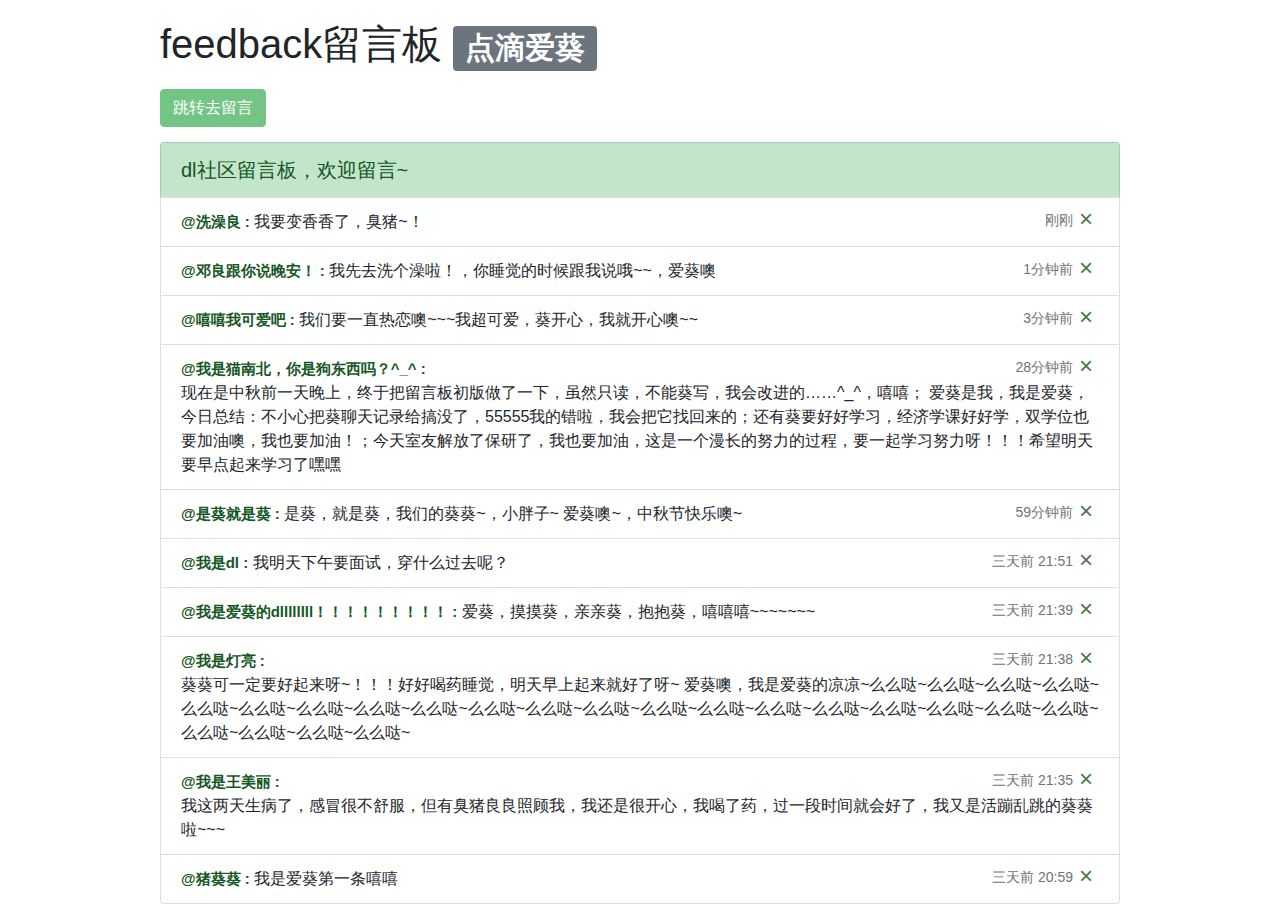
==== index.html @ 5fd4bd28 "优化" ====
<!DOCTYPE html>
<html lang="en">

<head>
    <title>feedback留言板</title>
    <meta charset="utf-8" name="viewport" content="width=device-width, initial-scale=1">
    <link rel="stylesheet" href="https://stackpath.bootstrapcdn.com/bootstrap/4.3.1/css/bootstrap.min.css"
        integrity="sha384-ggOyR0iXCbMQv3Xipma34MD+dH/1fQ784/j6cY/iJTQUOhcWr7x9JvoRxT2MZw1T" crossorigin="anonymous">
    <link rel="stylesheet" href="./public/css/feedback.css">
</head>

<body>
    <header>
        <h1>feedback留言板 <span class="badge badge-secondary">点滴爱葵</span></h1>
    </header>
    <section>
        <button type="button" class="btn btn-success" onclick="window.location.pathname = '/feedback-notes'" title="暂时还不能点噢~" disabled>跳转去留言</button>
        <ul class="list-group">
            <li class="list-group-item list-group-item-success">dl社区留言板，欢迎留言~</li>
            
            <li class="list-group-item">
                <div>
                    <span>@</span><span>洗澡良 :</span>
                </div>
                <button class="delete" onclick="deleteMsg(this)">×</button>
                <span class="time">刚刚</span>
                <div>
                    我要变香香了，臭猪~！
                </div>
            </li>
            
            <li class="list-group-item">
                <div>
                    <span>@</span><span>邓良跟你说晚安！ :</span>
                </div>
                <button class="delete" onclick="deleteMsg(this)">×</button>
                <span class="time">1分钟前</span>
                <div>
                    我先去洗个澡啦！，你睡觉的时候跟我说哦~~，爱葵噢
                </div>
            </li>
            
            <li class="list-group-item">
                <div>
                    <span>@</span><span>嘻嘻我可爱吧 :</span>
                </div>
                <button class="delete" onclick="deleteMsg(this)">×</button>
                <span class="time">3分钟前</span>
                <div>
                    我们要一直热恋噢~~~我超可爱，葵开心，我就开心噢~~
                </div>
            </li>
            
            <li class="list-group-item">
                <div>
                    <span>@</span><span>我是猫南北，你是狗东西吗？^_^ :</span>
                </div>
                <button class="delete" onclick="deleteMsg(this)">×</button>
                <span class="time">28分钟前</span>
                <div>
                    现在是中秋前一天晚上，终于把留言板初版做了一下，虽然只读，不能葵写，我会改进的……^_^，嘻嘻；
爱葵是我，我是爱葵，今日总结：不小心把葵聊天记录给搞没了，55555我的错啦，我会把它找回来的；还有葵要好好学习，经济学课好好学，双学位也要加油噢，我也要加油！；今天室友解放了保研了，我也要加油，这是一个漫长的努力的过程，要一起学习努力呀！！！希望明天要早点起来学习了嘿嘿
                </div>
            </li>
            
            <li class="list-group-item">
                <div>
                    <span>@</span><span>是葵就是葵 :</span>
                </div>
                <button class="delete" onclick="deleteMsg(this)">×</button>
                <span class="time">59分钟前</span>
                <div>
                    是葵，就是葵，我们的葵葵~，小胖子~
爱葵噢~，中秋节快乐噢~
                </div>
            </li>
            
            <li class="list-group-item">
                <div>
                    <span>@</span><span>我是dl :</span>
                </div>
                <button class="delete" onclick="deleteMsg(this)">×</button>
                <span class="time">三天前 21:51</span>
                <div>
                    我明天下午要面试，穿什么过去呢？
                </div>
            </li>
            
            <li class="list-group-item">
                <div>
                    <span>@</span><span>我是爱葵的dllllllll！！！！！！！！！ :</span>
                </div>
                <button class="delete" onclick="deleteMsg(this)">×</button>
                <span class="time">三天前 21:39</span>
                <div>
                    爱葵，摸摸葵，亲亲葵，抱抱葵，嘻嘻嘻~~~~~~~
                </div>
            </li>
            
            <li class="list-group-item">
                <div>
                    <span>@</span><span>我是灯亮 :</span>
                </div>
                <button class="delete" onclick="deleteMsg(this)">×</button>
                <span class="time">三天前 21:38</span>
                <div>
                    葵葵可一定要好起来呀~！！！好好喝药睡觉，明天早上起来就好了呀~ 爱葵噢，我是爱葵的凉凉~么么哒~么么哒~么么哒~么么哒~么么哒~么么哒~么么哒~么么哒~么么哒~么么哒~么么哒~么么哒~么么哒~么么哒~么么哒~么么哒~么么哒~么么哒~么么哒~么么哒~么么哒~么么哒~么么哒~么么哒~
                </div>
            </li>
            
            <li class="list-group-item">
                <div>
                    <span>@</span><span>我是王美丽 :</span>
                </div>
                <button class="delete" onclick="deleteMsg(this)">×</button>
                <span class="time">三天前 21:35</span>
                <div>
                    我这两天生病了，感冒很不舒服，但有臭猪良良照顾我，我还是很开心，我喝了药，过一段时间就会好了，我又是活蹦乱跳的葵葵啦~~~
                </div>
            </li>
            
            <li class="list-group-item">
                <div>
                    <span>@</span><span>猪葵葵 :</span>
                </div>
                <button class="delete" onclick="deleteMsg(this)">×</button>
                <span class="time">三天前 20:59</span>
                <div>
                    我是爱葵第一条嘻嘻
                </div>
            </li>
            
        </ul>
    </section>
    <script>
        function deleteMsg(e){
            e.parentNode.remove();
        }
    </script>
    <script src="https://code.jquery.com/jquery-3.3.1.slim.min.js"
        integrity="sha384-q8i/X+965DzO0rT7abK41JStQIAqVgRVzpbzo5smXKp4YfRvH+8abtTE1Pi6jizo"
        crossorigin="anonymous"></script>
    <script src="https://cdnjs.cloudflare.com/ajax/libs/popper.js/1.14.7/umd/popper.min.js"
        integrity="sha384-UO2eT0CpHqdSJQ6hJty5KVphtPhzWj9WO1clHTMGa3JDZwrnQq4sF86dIHNDz0W1"
        crossorigin="anonymous"></script>
    <script src="https://stackpath.bootstrapcdn.com/bootstrap/4.3.1/js/bootstrap.min.js"
        integrity="sha384-JjSmVgyd0p3pXB1rRibZUAYoIIy6OrQ6VrjIEaFf/nJGzIxFDsf4x0xIM+B07jRM"
        crossorigin="anonymous"></script>
</body>

</html>
---- public/css/feedback.css ----
header {
    max-width: 1000px;
    margin: 0 auto;
    padding: 20px 20px 10px 20px;
}

section {
    max-width: 1000px;
    margin: 0 auto;
    padding: 0 20px;
}

ul {
    margin-top: 15px;
}

ul li:first-child {
    list-style: none;
    font-size: 20px;
}

li div {
    display: inline-block;
}

li div>span {
    color: #155724;
    font-size: 15px;
    font-weight: bold
}

p {
    margin: 0;
}

button {
    opacity: 0.8;
}

.time {
    float: right;
    color: #727272;
    font-size: 14px;
}
.delete{
    float: right;
    position: relative;
    top:-10px;
    height: 10px;
    font-size: 24px;
    border: none;
    outline: none !important;
    background-color: transparent;
    color: #155724;
}
.delete:hover{
    opacity: 0.6;
}
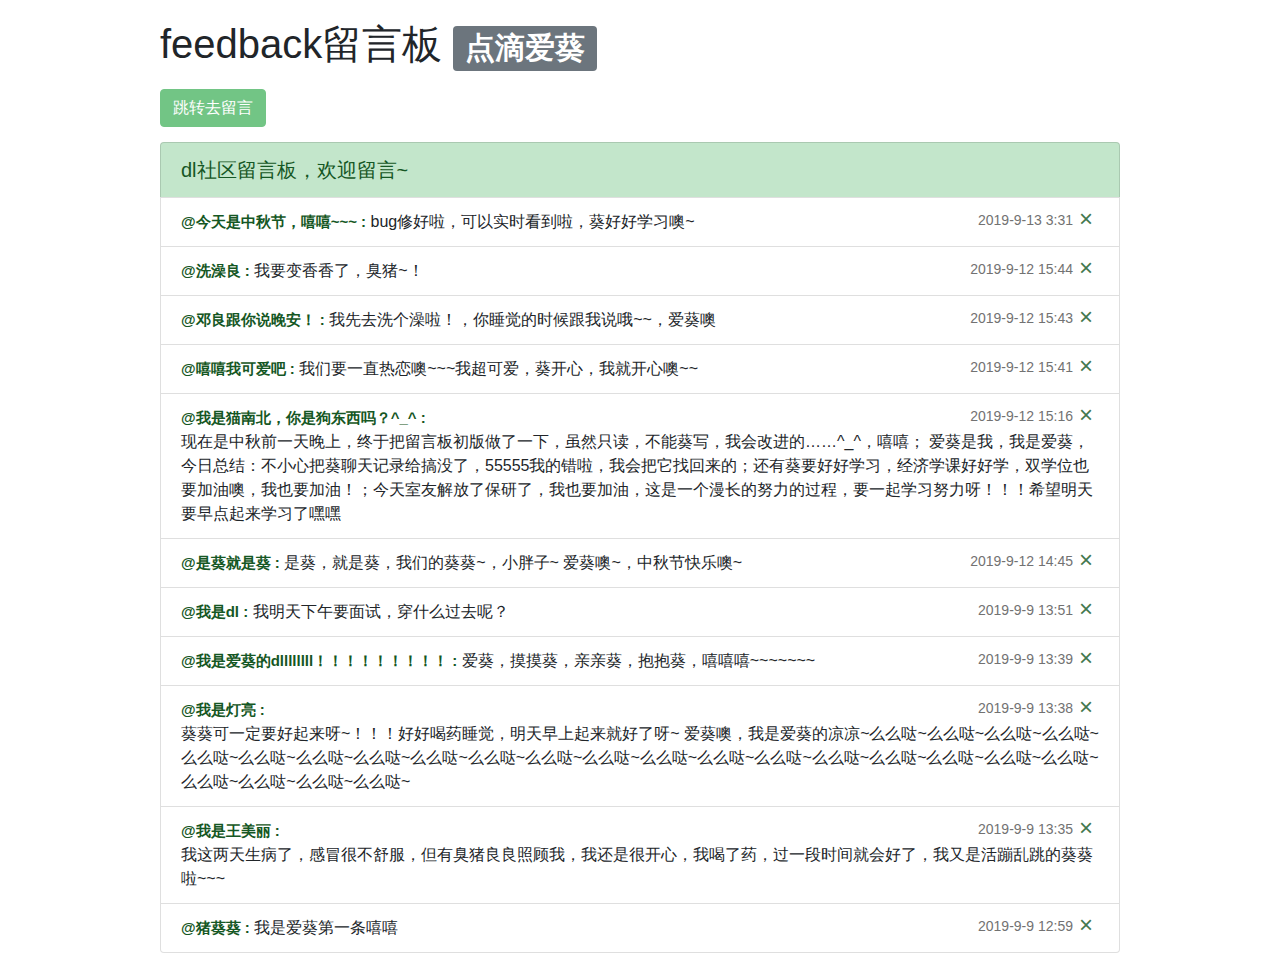
==== commit 669c3d46: "timeTag 渲染" ====
--- a/index.html
+++ b/index.html
@@ -14,16 +14,28 @@
         <h1>feedback留言板 <span class="badge badge-secondary">点滴爱葵</span></h1>
     </header>
     <section>
-        <button type="button" class="btn btn-success" onclick="window.location.pathname = '/feedback-notes'" title="暂时还不能点噢~" disabled>跳转去留言</button>
+        <button type="button" class="btn btn-success" onclick="window.location.pathname = '/feedback-notes'"
+            title="暂时还不能点噢~" disabled>跳转去留言</button>
         <ul class="list-group">
             <li class="list-group-item list-group-item-success">dl社区留言板，欢迎留言~</li>
+            
+            <li class="list-group-item">
+                <div>
+                    <span>@</span><span>今天是中秋节，嘻嘻~~~ :</span>
+                </div>
+                <button class="delete" onclick="deleteMsg(this)">×</button>
+                <span class="time" data-time="1568345499185"></span>
+                <div>
+                    bug修好啦，可以实时看到啦，葵好好学习噢~
+                </div>
+            </li>
             
             <li class="list-group-item">
                 <div>
                     <span>@</span><span>洗澡良 :</span>
                 </div>
                 <button class="delete" onclick="deleteMsg(this)">×</button>
-                <span class="time">刚刚</span>
+                <span class="time" data-time="1568303097245"></span>
                 <div>
                     我要变香香了，臭猪~！
                 </div>
@@ -34,7 +46,7 @@
                     <span>@</span><span>邓良跟你说晚安！ :</span>
                 </div>
                 <button class="delete" onclick="deleteMsg(this)">×</button>
-                <span class="time">1分钟前</span>
+                <span class="time" data-time="1568303011896"></span>
                 <div>
                     我先去洗个澡啦！，你睡觉的时候跟我说哦~~，爱葵噢
                 </div>
@@ -45,7 +57,7 @@
                     <span>@</span><span>嘻嘻我可爱吧 :</span>
                 </div>
                 <button class="delete" onclick="deleteMsg(this)">×</button>
-                <span class="time">3分钟前</span>
+                <span class="time" data-time="1568302903236"></span>
                 <div>
                     我们要一直热恋噢~~~我超可爱，葵开心，我就开心噢~~
                 </div>
@@ -56,7 +68,7 @@
                     <span>@</span><span>我是猫南北，你是狗东西吗？^_^ :</span>
                 </div>
                 <button class="delete" onclick="deleteMsg(this)">×</button>
-                <span class="time">28分钟前</span>
+                <span class="time" data-time="1568301393618"></span>
                 <div>
                     现在是中秋前一天晚上，终于把留言板初版做了一下，虽然只读，不能葵写，我会改进的……^_^，嘻嘻；
 爱葵是我，我是爱葵，今日总结：不小心把葵聊天记录给搞没了，55555我的错啦，我会把它找回来的；还有葵要好好学习，经济学课好好学，双学位也要加油噢，我也要加油！；今天室友解放了保研了，我也要加油，这是一个漫长的努力的过程，要一起学习努力呀！！！希望明天要早点起来学习了嘿嘿
@@ -68,7 +80,7 @@
                     <span>@</span><span>是葵就是葵 :</span>
                 </div>
                 <button class="delete" onclick="deleteMsg(this)">×</button>
-                <span class="time">59分钟前</span>
+                <span class="time" data-time="1568299501390"></span>
                 <div>
                     是葵，就是葵，我们的葵葵~，小胖子~
 爱葵噢~，中秋节快乐噢~
@@ -80,7 +92,7 @@
                     <span>@</span><span>我是dl :</span>
                 </div>
                 <button class="delete" onclick="deleteMsg(this)">×</button>
-                <span class="time">三天前 21:51</span>
+                <span class="time" data-time="1568037065713"></span>
                 <div>
                     我明天下午要面试，穿什么过去呢？
                 </div>
@@ -91,7 +103,7 @@
                     <span>@</span><span>我是爱葵的dllllllll！！！！！！！！！ :</span>
                 </div>
                 <button class="delete" onclick="deleteMsg(this)">×</button>
-                <span class="time">三天前 21:39</span>
+                <span class="time" data-time="1568036396618"></span>
                 <div>
                     爱葵，摸摸葵，亲亲葵，抱抱葵，嘻嘻嘻~~~~~~~
                 </div>
@@ -102,7 +114,7 @@
                     <span>@</span><span>我是灯亮 :</span>
                 </div>
                 <button class="delete" onclick="deleteMsg(this)">×</button>
-                <span class="time">三天前 21:38</span>
+                <span class="time" data-time="1568036283835"></span>
                 <div>
                     葵葵可一定要好起来呀~！！！好好喝药睡觉，明天早上起来就好了呀~ 爱葵噢，我是爱葵的凉凉~么么哒~么么哒~么么哒~么么哒~么么哒~么么哒~么么哒~么么哒~么么哒~么么哒~么么哒~么么哒~么么哒~么么哒~么么哒~么么哒~么么哒~么么哒~么么哒~么么哒~么么哒~么么哒~么么哒~么么哒~
                 </div>
@@ -113,7 +125,7 @@
                     <span>@</span><span>我是王美丽 :</span>
                 </div>
                 <button class="delete" onclick="deleteMsg(this)">×</button>
-                <span class="time">三天前 21:35</span>
+                <span class="time" data-time="1568036147964"></span>
                 <div>
                     我这两天生病了，感冒很不舒服，但有臭猪良良照顾我，我还是很开心，我喝了药，过一段时间就会好了，我又是活蹦乱跳的葵葵啦~~~
                 </div>
@@ -124,7 +136,7 @@
                     <span>@</span><span>猪葵葵 :</span>
                 </div>
                 <button class="delete" onclick="deleteMsg(this)">×</button>
-                <span class="time">三天前 20:59</span>
+                <span class="time" data-time="1568033977816"></span>
                 <div>
                     我是爱葵第一条嘻嘻
                 </div>
@@ -133,9 +145,31 @@
         </ul>
     </section>
     <script>
-        function deleteMsg(e){
+        function deleteMsg(e) {
             e.parentNode.remove();
         }
+        Array.from(document.getElementsByClassName('time')).forEach(element => {
+            let now = + new Date();
+            let oneDay = 24 * 60 * 60 * 1000;
+            //用new中只能设置是数字类型
+            let t = new Date(parseInt(element.dataset.time));
+            console.log(t)
+            if (now - t.getTime() > 7 * oneDay) {
+                element.innerText = t.getFullYear() + '-' + (t.getMonth() + 1) + '-' + t.getDate() + ' ' + t.getHours() + ':' + t.getMinutes();
+            } else if (now - t.getTime() > 3 * oneDay) {
+                element.innerText = '三天前' + ' ' + t.getHours() + ':' + t.getMinutes()
+            } else if (now - t.getTime() > 2 * oneDay) {
+                element.innerText = '前天' + ' ' + t.getHours() + ':' + t.getMinutes()
+            } else if (now - t.getTime() > oneDay) {
+                element.innerText = '昨天' + ' ' + t.getHours() + ':' + t.getMinutes()
+            } else if (now - t.getTime() > oneDay / 24) {
+                element.innerText = Math.floor((now - t.getTime()) / (oneDay / 24)) + '小时前';
+            } else if (now - t.getTime() > 60 * 1000) {
+                element.innerText = Math.floor((now - t.getTime()) / (60 * 1000)) + '分钟前'
+            } else {
+                element.innerText = '刚刚'
+            }
+        })
     </script>
     <script src="https://code.jquery.com/jquery-3.3.1.slim.min.js"
         integrity="sha384-q8i/X+965DzO0rT7abK41JStQIAqVgRVzpbzo5smXKp4YfRvH+8abtTE1Pi6jizo"
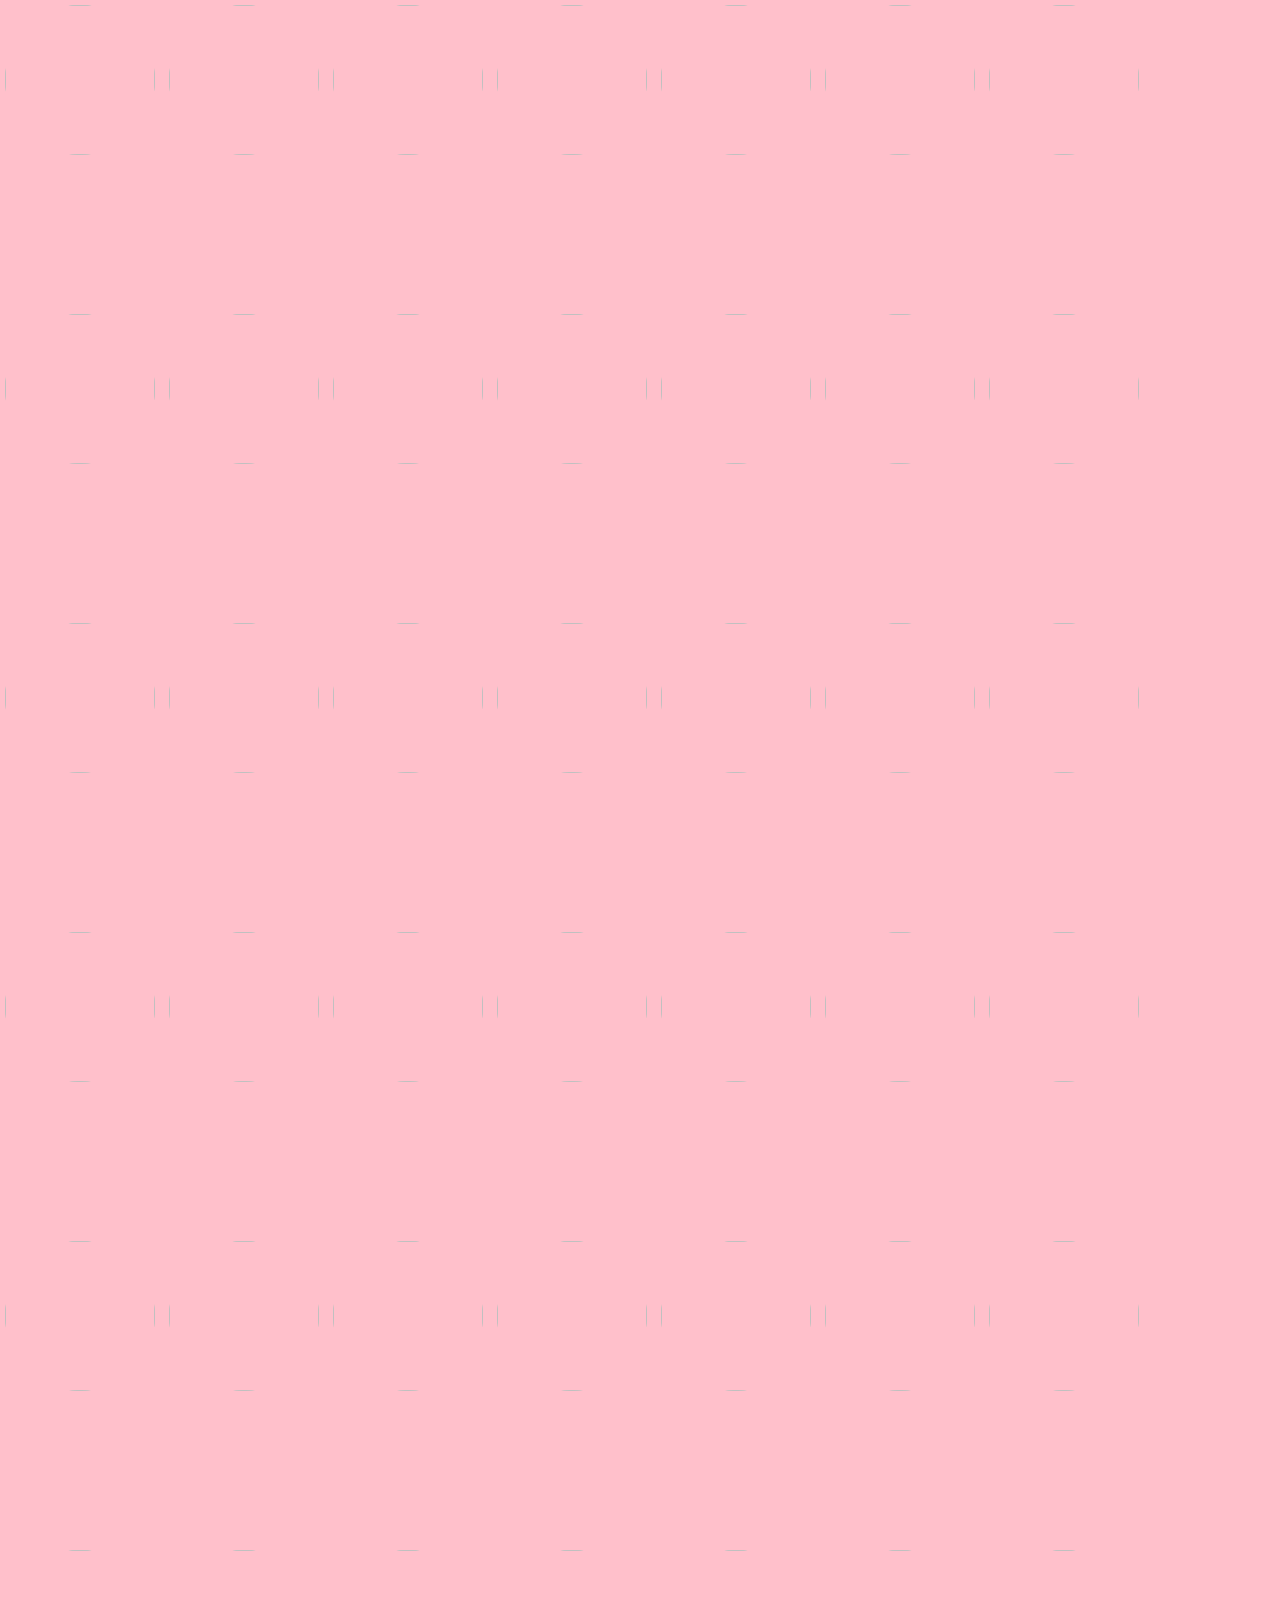
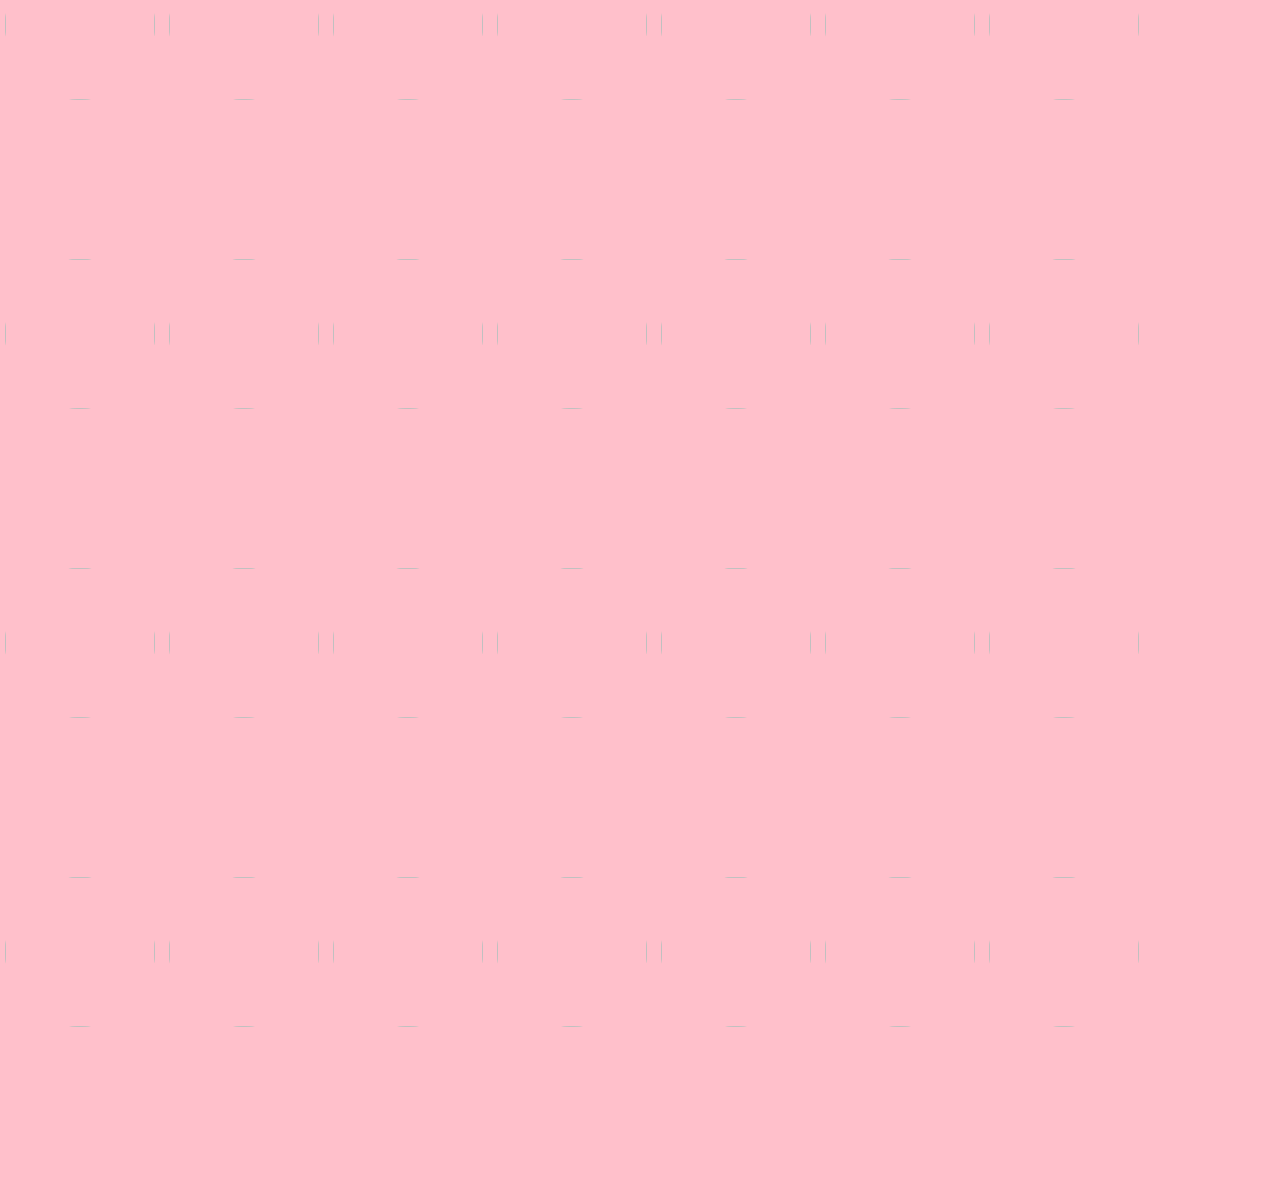
==== commit 82392f2e: "update" ====
--- a/index.html
+++ b/index.html
@@ -2,184 +2,582 @@
 <html lang="en">
 
 <head>
-    <title>feedback留言板</title>
+    <title>旋转猪葵2</title>
     <meta charset="utf-8" name="viewport" content="width=device-width, initial-scale=1">
-    <link rel="stylesheet" href="https://stackpath.bootstrapcdn.com/bootstrap/4.3.1/css/bootstrap.min.css"
-        integrity="sha384-ggOyR0iXCbMQv3Xipma34MD+dH/1fQ784/j6cY/iJTQUOhcWr7x9JvoRxT2MZw1T" crossorigin="anonymous">
-    <link rel="stylesheet" href="./public/css/feedback.css">
+    <style>
+        body {
+            height: 100vh;
+            background-color: pink;
+            margin: 0;
+        }
+
+        section {
+            perspective: 300px;
+            -webkit-perspective: 300px;
+            display: inline-block;
+        }
+
+        div {
+            display: inline-block;
+            height: 150px;
+            width: 150px;
+            padding: 5px;
+            animation: turnAround 0.5s linear infinite;
+            -webkit-animation: turnAround 0.5s linear infinite;
+        }
+
+        div:hover {
+            animation-play-state: paused;
+            -webkit-animation-play-state: paused
+        }
+
+        @keyframes turnAround {
+            from {
+                transform: rotate3d(0, 0, 0, 0);
+                -webkit-transform: rotate3d(0, 0, 0, 0)
+            }
+
+            to {
+                transform: rotate3d(0, -1, 0, 360deg);
+                -webkit-transform: rotate3d(0, -1, 0, 360deg)
+            }
+        }
+
+        @-webkit-keyframes turnAround {
+            from {
+                transform: rotate3d(0, 0, 0, 0);
+                -webkit-transform: rotate3d(0, 0, 0, 0)
+            }
+
+            to {
+                transform: rotate3d(0, -1, 0, 360deg);
+                -webkit-transform: rotate3d(0, -1, 0, 360deg)
+            }
+        }
+
+        div img:first-child {
+            border-radius: 50% 50%;
+            display: block;
+        }
+
+        div img:last-child {
+            border-radius: 50% 50%;
+            display: block;
+            position: relative;
+            top: -150px;
+            transform: rotate3d(0, -1, 0, 180deg);
+            -webkit-transform: rotate3d(0, -1, 0, 180deg);
+            transform-style: preserve-3d;
+            -webkit-transform-style: preserve-3d
+        }
+    </style>
 </head>
 
 <body>
-    <header>
-        <h1>feedback留言板 <span class="badge badge-secondary">点滴爱葵</span></h1>
-    </header>
-    <section>
-        <button type="button" class="btn btn-success" onclick="window.location.pathname = '/feedback-notes'"
-            title="暂时还不能点噢~" disabled>跳转去留言</button>
-        <ul class="list-group">
-            <li class="list-group-item list-group-item-success">dl社区留言板，欢迎留言~</li>
-            
-            <li class="list-group-item">
-                <div>
-                    <span>@</span><span>今天是中秋节，嘻嘻~~~ :</span>
-                </div>
-                <button class="delete" onclick="deleteMsg(this)">×</button>
-                <span class="time" data-time="1568345499185"></span>
-                <div>
-                    bug修好啦，可以实时看到啦，葵好好学习噢~
-                </div>
-            </li>
-            
-            <li class="list-group-item">
-                <div>
-                    <span>@</span><span>洗澡良 :</span>
-                </div>
-                <button class="delete" onclick="deleteMsg(this)">×</button>
-                <span class="time" data-time="1568303097245"></span>
-                <div>
-                    我要变香香了，臭猪~！
-                </div>
-            </li>
-            
-            <li class="list-group-item">
-                <div>
-                    <span>@</span><span>邓良跟你说晚安！ :</span>
-                </div>
-                <button class="delete" onclick="deleteMsg(this)">×</button>
-                <span class="time" data-time="1568303011896"></span>
-                <div>
-                    我先去洗个澡啦！，你睡觉的时候跟我说哦~~，爱葵噢
-                </div>
-            </li>
-            
-            <li class="list-group-item">
-                <div>
-                    <span>@</span><span>嘻嘻我可爱吧 :</span>
-                </div>
-                <button class="delete" onclick="deleteMsg(this)">×</button>
-                <span class="time" data-time="1568302903236"></span>
-                <div>
-                    我们要一直热恋噢~~~我超可爱，葵开心，我就开心噢~~
-                </div>
-            </li>
-            
-            <li class="list-group-item">
-                <div>
-                    <span>@</span><span>我是猫南北，你是狗东西吗？^_^ :</span>
-                </div>
-                <button class="delete" onclick="deleteMsg(this)">×</button>
-                <span class="time" data-time="1568301393618"></span>
-                <div>
-                    现在是中秋前一天晚上，终于把留言板初版做了一下，虽然只读，不能葵写，我会改进的……^_^，嘻嘻；
-爱葵是我，我是爱葵，今日总结：不小心把葵聊天记录给搞没了，55555我的错啦，我会把它找回来的；还有葵要好好学习，经济学课好好学，双学位也要加油噢，我也要加油！；今天室友解放了保研了，我也要加油，这是一个漫长的努力的过程，要一起学习努力呀！！！希望明天要早点起来学习了嘿嘿
-                </div>
-            </li>
-            
-            <li class="list-group-item">
-                <div>
-                    <span>@</span><span>是葵就是葵 :</span>
-                </div>
-                <button class="delete" onclick="deleteMsg(this)">×</button>
-                <span class="time" data-time="1568299501390"></span>
-                <div>
-                    是葵，就是葵，我们的葵葵~，小胖子~
-爱葵噢~，中秋节快乐噢~
-                </div>
-            </li>
-            
-            <li class="list-group-item">
-                <div>
-                    <span>@</span><span>我是dl :</span>
-                </div>
-                <button class="delete" onclick="deleteMsg(this)">×</button>
-                <span class="time" data-time="1568037065713"></span>
-                <div>
-                    我明天下午要面试，穿什么过去呢？
-                </div>
-            </li>
-            
-            <li class="list-group-item">
-                <div>
-                    <span>@</span><span>我是爱葵的dllllllll！！！！！！！！！ :</span>
-                </div>
-                <button class="delete" onclick="deleteMsg(this)">×</button>
-                <span class="time" data-time="1568036396618"></span>
-                <div>
-                    爱葵，摸摸葵，亲亲葵，抱抱葵，嘻嘻嘻~~~~~~~
-                </div>
-            </li>
-            
-            <li class="list-group-item">
-                <div>
-                    <span>@</span><span>我是灯亮 :</span>
-                </div>
-                <button class="delete" onclick="deleteMsg(this)">×</button>
-                <span class="time" data-time="1568036283835"></span>
-                <div>
-                    葵葵可一定要好起来呀~！！！好好喝药睡觉，明天早上起来就好了呀~ 爱葵噢，我是爱葵的凉凉~么么哒~么么哒~么么哒~么么哒~么么哒~么么哒~么么哒~么么哒~么么哒~么么哒~么么哒~么么哒~么么哒~么么哒~么么哒~么么哒~么么哒~么么哒~么么哒~么么哒~么么哒~么么哒~么么哒~么么哒~
-                </div>
-            </li>
-            
-            <li class="list-group-item">
-                <div>
-                    <span>@</span><span>我是王美丽 :</span>
-                </div>
-                <button class="delete" onclick="deleteMsg(this)">×</button>
-                <span class="time" data-time="1568036147964"></span>
-                <div>
-                    我这两天生病了，感冒很不舒服，但有臭猪良良照顾我，我还是很开心，我喝了药，过一段时间就会好了，我又是活蹦乱跳的葵葵啦~~~
-                </div>
-            </li>
-            
-            <li class="list-group-item">
-                <div>
-                    <span>@</span><span>猪葵葵 :</span>
-                </div>
-                <button class="delete" onclick="deleteMsg(this)">×</button>
-                <span class="time" data-time="1568033977816"></span>
-                <div>
-                    我是爱葵第一条嘻嘻
-                </div>
-            </li>
-            
-        </ul>
-    </section>
-    <script>
-        function deleteMsg(e) {
-            e.parentNode.remove();
-        }
-        Array.from(document.getElementsByClassName('time')).forEach(element => {
-            let now = + new Date();
-            let oneDay = 24 * 60 * 60 * 1000;
-            //用new中只能设置是数字类型
-            let t = new Date(parseInt(element.dataset.time));
-            console.log(t)
-            if (now - t.getTime() > 7 * oneDay) {
-                element.innerText = t.getFullYear() + '-' + (t.getMonth() + 1) + '-' + t.getDate() + ' ' + t.getHours() + ':' + t.getMinutes();
-            } else if (now - t.getTime() > 3 * oneDay) {
-                element.innerText = '三天前' + ' ' + t.getHours() + ':' + t.getMinutes()
-            } else if (now - t.getTime() > 2 * oneDay) {
-                element.innerText = '前天' + ' ' + t.getHours() + ':' + t.getMinutes()
-            } else if (now - t.getTime() > oneDay) {
-                element.innerText = '昨天' + ' ' + t.getHours() + ':' + t.getMinutes()
-            } else if (now - t.getTime() > oneDay / 24) {
-                element.innerText = Math.floor((now - t.getTime()) / (oneDay / 24)) + '小时前';
-            } else if (now - t.getTime() > 60 * 1000) {
-                element.innerText = Math.floor((now - t.getTime()) / (60 * 1000)) + '分钟前'
-            } else {
-                element.innerText = '刚刚'
-            }
-        })
-    </script>
-    <script src="https://code.jquery.com/jquery-3.3.1.slim.min.js"
-        integrity="sha384-q8i/X+965DzO0rT7abK41JStQIAqVgRVzpbzo5smXKp4YfRvH+8abtTE1Pi6jizo"
-        crossorigin="anonymous"></script>
-    <script src="https://cdnjs.cloudflare.com/ajax/libs/popper.js/1.14.7/umd/popper.min.js"
-        integrity="sha384-UO2eT0CpHqdSJQ6hJty5KVphtPhzWj9WO1clHTMGa3JDZwrnQq4sF86dIHNDz0W1"
-        crossorigin="anonymous"></script>
-    <script src="https://stackpath.bootstrapcdn.com/bootstrap/4.3.1/js/bootstrap.min.js"
-        integrity="sha384-JjSmVgyd0p3pXB1rRibZUAYoIIy6OrQ6VrjIEaFf/nJGzIxFDsf4x0xIM+B07jRM"
-        crossorigin="anonymous"></script>
+    <section>
+        <div>
+            <img src="http://a3.qpic.cn/psb?/V11T6w9e2E3IL0/meFXjqStj6N2Vd4YRI05kFR6XJC8V1IqmhiZLTkIEH0!/m/dFIBAAAAAAAAnull&bo=ggCCAAAAAAADByI!&rf=photolist&t=5"
+                width="150" height="150">
+            <img src="http://a3.qpic.cn/psb?/V11T6w9e2E3IL0/meFXjqStj6N2Vd4YRI05kFR6XJC8V1IqmhiZLTkIEH0!/m/dFIBAAAAAAAAnull&bo=ggCCAAAAAAADByI!&rf=photolist&t=5"
+                width="150" height="150">
+        </div>
+    </section>
+    <section>
+        <div>
+            <img src="http://a3.qpic.cn/psb?/V11T6w9e2E3IL0/meFXjqStj6N2Vd4YRI05kFR6XJC8V1IqmhiZLTkIEH0!/m/dFIBAAAAAAAAnull&bo=ggCCAAAAAAADByI!&rf=photolist&t=5"
+                width="150" height="150">
+            <img src="http://a3.qpic.cn/psb?/V11T6w9e2E3IL0/meFXjqStj6N2Vd4YRI05kFR6XJC8V1IqmhiZLTkIEH0!/m/dFIBAAAAAAAAnull&bo=ggCCAAAAAAADByI!&rf=photolist&t=5"
+                width="150" height="150">
+        </div>
+    </section>
+    <section>
+        <div>
+            <img src="http://a3.qpic.cn/psb?/V11T6w9e2E3IL0/meFXjqStj6N2Vd4YRI05kFR6XJC8V1IqmhiZLTkIEH0!/m/dFIBAAAAAAAAnull&bo=ggCCAAAAAAADByI!&rf=photolist&t=5"
+                width="150" height="150">
+            <img src="http://a3.qpic.cn/psb?/V11T6w9e2E3IL0/meFXjqStj6N2Vd4YRI05kFR6XJC8V1IqmhiZLTkIEH0!/m/dFIBAAAAAAAAnull&bo=ggCCAAAAAAADByI!&rf=photolist&t=5"
+                width="150" height="150">
+        </div>
+    </section>
+    <section>
+        <div>
+            <img src="http://a3.qpic.cn/psb?/V11T6w9e2E3IL0/meFXjqStj6N2Vd4YRI05kFR6XJC8V1IqmhiZLTkIEH0!/m/dFIBAAAAAAAAnull&bo=ggCCAAAAAAADByI!&rf=photolist&t=5"
+                width="150" height="150">
+            <img src="http://a3.qpic.cn/psb?/V11T6w9e2E3IL0/meFXjqStj6N2Vd4YRI05kFR6XJC8V1IqmhiZLTkIEH0!/m/dFIBAAAAAAAAnull&bo=ggCCAAAAAAADByI!&rf=photolist&t=5"
+                width="150" height="150">
+        </div>
+    </section>
+    <section>
+        <div>
+            <img src="http://a3.qpic.cn/psb?/V11T6w9e2E3IL0/meFXjqStj6N2Vd4YRI05kFR6XJC8V1IqmhiZLTkIEH0!/m/dFIBAAAAAAAAnull&bo=ggCCAAAAAAADByI!&rf=photolist&t=5"
+                width="150" height="150">
+            <img src="http://a3.qpic.cn/psb?/V11T6w9e2E3IL0/meFXjqStj6N2Vd4YRI05kFR6XJC8V1IqmhiZLTkIEH0!/m/dFIBAAAAAAAAnull&bo=ggCCAAAAAAADByI!&rf=photolist&t=5"
+                width="150" height="150">
+        </div>
+    </section>
+    <section>
+        <div>
+            <img src="http://a3.qpic.cn/psb?/V11T6w9e2E3IL0/meFXjqStj6N2Vd4YRI05kFR6XJC8V1IqmhiZLTkIEH0!/m/dFIBAAAAAAAAnull&bo=ggCCAAAAAAADByI!&rf=photolist&t=5"
+                width="150" height="150">
+            <img src="http://a3.qpic.cn/psb?/V11T6w9e2E3IL0/meFXjqStj6N2Vd4YRI05kFR6XJC8V1IqmhiZLTkIEH0!/m/dFIBAAAAAAAAnull&bo=ggCCAAAAAAADByI!&rf=photolist&t=5"
+                width="150" height="150">
+        </div>
+    </section>
+    <section>
+        <div>
+            <img src="http://a3.qpic.cn/psb?/V11T6w9e2E3IL0/meFXjqStj6N2Vd4YRI05kFR6XJC8V1IqmhiZLTkIEH0!/m/dFIBAAAAAAAAnull&bo=ggCCAAAAAAADByI!&rf=photolist&t=5"
+                width="150" height="150">
+            <img src="http://a3.qpic.cn/psb?/V11T6w9e2E3IL0/meFXjqStj6N2Vd4YRI05kFR6XJC8V1IqmhiZLTkIEH0!/m/dFIBAAAAAAAAnull&bo=ggCCAAAAAAADByI!&rf=photolist&t=5"
+                width="150" height="150">
+        </div>
+    </section>
+    <section>
+        <div>
+            <img src="http://a3.qpic.cn/psb?/V11T6w9e2E3IL0/meFXjqStj6N2Vd4YRI05kFR6XJC8V1IqmhiZLTkIEH0!/m/dFIBAAAAAAAAnull&bo=ggCCAAAAAAADByI!&rf=photolist&t=5"
+                width="150" height="150">
+            <img src="http://a3.qpic.cn/psb?/V11T6w9e2E3IL0/meFXjqStj6N2Vd4YRI05kFR6XJC8V1IqmhiZLTkIEH0!/m/dFIBAAAAAAAAnull&bo=ggCCAAAAAAADByI!&rf=photolist&t=5"
+                width="150" height="150">
+        </div>
+    </section>
+    <section>
+        <div>
+            <img src="http://a3.qpic.cn/psb?/V11T6w9e2E3IL0/meFXjqStj6N2Vd4YRI05kFR6XJC8V1IqmhiZLTkIEH0!/m/dFIBAAAAAAAAnull&bo=ggCCAAAAAAADByI!&rf=photolist&t=5"
+                width="150" height="150">
+            <img src="http://a3.qpic.cn/psb?/V11T6w9e2E3IL0/meFXjqStj6N2Vd4YRI05kFR6XJC8V1IqmhiZLTkIEH0!/m/dFIBAAAAAAAAnull&bo=ggCCAAAAAAADByI!&rf=photolist&t=5"
+                width="150" height="150">
+        </div>
+    </section>
+    <section>
+        <div>
+            <img src="http://a3.qpic.cn/psb?/V11T6w9e2E3IL0/meFXjqStj6N2Vd4YRI05kFR6XJC8V1IqmhiZLTkIEH0!/m/dFIBAAAAAAAAnull&bo=ggCCAAAAAAADByI!&rf=photolist&t=5"
+                width="150" height="150">
+            <img src="http://a3.qpic.cn/psb?/V11T6w9e2E3IL0/meFXjqStj6N2Vd4YRI05kFR6XJC8V1IqmhiZLTkIEH0!/m/dFIBAAAAAAAAnull&bo=ggCCAAAAAAADByI!&rf=photolist&t=5"
+                width="150" height="150">
+        </div>
+    </section>
+    <section>
+        <div>
+            <img src="http://a3.qpic.cn/psb?/V11T6w9e2E3IL0/meFXjqStj6N2Vd4YRI05kFR6XJC8V1IqmhiZLTkIEH0!/m/dFIBAAAAAAAAnull&bo=ggCCAAAAAAADByI!&rf=photolist&t=5"
+                width="150" height="150">
+            <img src="http://a3.qpic.cn/psb?/V11T6w9e2E3IL0/meFXjqStj6N2Vd4YRI05kFR6XJC8V1IqmhiZLTkIEH0!/m/dFIBAAAAAAAAnull&bo=ggCCAAAAAAADByI!&rf=photolist&t=5"
+                width="150" height="150">
+        </div>
+    </section>
+    <section>
+        <div>
+            <img src="http://a3.qpic.cn/psb?/V11T6w9e2E3IL0/meFXjqStj6N2Vd4YRI05kFR6XJC8V1IqmhiZLTkIEH0!/m/dFIBAAAAAAAAnull&bo=ggCCAAAAAAADByI!&rf=photolist&t=5"
+                width="150" height="150">
+            <img src="http://a3.qpic.cn/psb?/V11T6w9e2E3IL0/meFXjqStj6N2Vd4YRI05kFR6XJC8V1IqmhiZLTkIEH0!/m/dFIBAAAAAAAAnull&bo=ggCCAAAAAAADByI!&rf=photolist&t=5"
+                width="150" height="150">
+        </div>
+    </section>
+    <section>
+        <div>
+            <img src="http://a3.qpic.cn/psb?/V11T6w9e2E3IL0/meFXjqStj6N2Vd4YRI05kFR6XJC8V1IqmhiZLTkIEH0!/m/dFIBAAAAAAAAnull&bo=ggCCAAAAAAADByI!&rf=photolist&t=5"
+                width="150" height="150">
+            <img src="http://a3.qpic.cn/psb?/V11T6w9e2E3IL0/meFXjqStj6N2Vd4YRI05kFR6XJC8V1IqmhiZLTkIEH0!/m/dFIBAAAAAAAAnull&bo=ggCCAAAAAAADByI!&rf=photolist&t=5"
+                width="150" height="150">
+        </div>
+    </section>
+    <section>
+        <div>
+            <img src="http://a3.qpic.cn/psb?/V11T6w9e2E3IL0/meFXjqStj6N2Vd4YRI05kFR6XJC8V1IqmhiZLTkIEH0!/m/dFIBAAAAAAAAnull&bo=ggCCAAAAAAADByI!&rf=photolist&t=5"
+                width="150" height="150">
+            <img src="http://a3.qpic.cn/psb?/V11T6w9e2E3IL0/meFXjqStj6N2Vd4YRI05kFR6XJC8V1IqmhiZLTkIEH0!/m/dFIBAAAAAAAAnull&bo=ggCCAAAAAAADByI!&rf=photolist&t=5"
+                width="150" height="150">
+        </div>
+    </section>
+    <section>
+        <div>
+            <img src="http://a3.qpic.cn/psb?/V11T6w9e2E3IL0/meFXjqStj6N2Vd4YRI05kFR6XJC8V1IqmhiZLTkIEH0!/m/dFIBAAAAAAAAnull&bo=ggCCAAAAAAADByI!&rf=photolist&t=5"
+                width="150" height="150">
+            <img src="http://a3.qpic.cn/psb?/V11T6w9e2E3IL0/meFXjqStj6N2Vd4YRI05kFR6XJC8V1IqmhiZLTkIEH0!/m/dFIBAAAAAAAAnull&bo=ggCCAAAAAAADByI!&rf=photolist&t=5"
+                width="150" height="150">
+        </div>
+    </section>
+    <section>
+        <div>
+            <img src="http://a3.qpic.cn/psb?/V11T6w9e2E3IL0/meFXjqStj6N2Vd4YRI05kFR6XJC8V1IqmhiZLTkIEH0!/m/dFIBAAAAAAAAnull&bo=ggCCAAAAAAADByI!&rf=photolist&t=5"
+                width="150" height="150">
+            <img src="http://a3.qpic.cn/psb?/V11T6w9e2E3IL0/meFXjqStj6N2Vd4YRI05kFR6XJC8V1IqmhiZLTkIEH0!/m/dFIBAAAAAAAAnull&bo=ggCCAAAAAAADByI!&rf=photolist&t=5"
+                width="150" height="150">
+        </div>
+    </section>
+    <section>
+        <div>
+            <img src="http://a3.qpic.cn/psb?/V11T6w9e2E3IL0/meFXjqStj6N2Vd4YRI05kFR6XJC8V1IqmhiZLTkIEH0!/m/dFIBAAAAAAAAnull&bo=ggCCAAAAAAADByI!&rf=photolist&t=5"
+                width="150" height="150">
+            <img src="http://a3.qpic.cn/psb?/V11T6w9e2E3IL0/meFXjqStj6N2Vd4YRI05kFR6XJC8V1IqmhiZLTkIEH0!/m/dFIBAAAAAAAAnull&bo=ggCCAAAAAAADByI!&rf=photolist&t=5"
+                width="150" height="150">
+        </div>
+    </section>
+    <section>
+        <div>
+            <img src="http://a3.qpic.cn/psb?/V11T6w9e2E3IL0/meFXjqStj6N2Vd4YRI05kFR6XJC8V1IqmhiZLTkIEH0!/m/dFIBAAAAAAAAnull&bo=ggCCAAAAAAADByI!&rf=photolist&t=5"
+                width="150" height="150">
+            <img src="http://a3.qpic.cn/psb?/V11T6w9e2E3IL0/meFXjqStj6N2Vd4YRI05kFR6XJC8V1IqmhiZLTkIEH0!/m/dFIBAAAAAAAAnull&bo=ggCCAAAAAAADByI!&rf=photolist&t=5"
+                width="150" height="150">
+        </div>
+    </section>
+    <section>
+        <div>
+            <img src="http://a3.qpic.cn/psb?/V11T6w9e2E3IL0/meFXjqStj6N2Vd4YRI05kFR6XJC8V1IqmhiZLTkIEH0!/m/dFIBAAAAAAAAnull&bo=ggCCAAAAAAADByI!&rf=photolist&t=5"
+                width="150" height="150">
+            <img src="http://a3.qpic.cn/psb?/V11T6w9e2E3IL0/meFXjqStj6N2Vd4YRI05kFR6XJC8V1IqmhiZLTkIEH0!/m/dFIBAAAAAAAAnull&bo=ggCCAAAAAAADByI!&rf=photolist&t=5"
+                width="150" height="150">
+        </div>
+    </section>
+    <section>
+        <div>
+            <img src="http://a3.qpic.cn/psb?/V11T6w9e2E3IL0/meFXjqStj6N2Vd4YRI05kFR6XJC8V1IqmhiZLTkIEH0!/m/dFIBAAAAAAAAnull&bo=ggCCAAAAAAADByI!&rf=photolist&t=5"
+                width="150" height="150">
+            <img src="http://a3.qpic.cn/psb?/V11T6w9e2E3IL0/meFXjqStj6N2Vd4YRI05kFR6XJC8V1IqmhiZLTkIEH0!/m/dFIBAAAAAAAAnull&bo=ggCCAAAAAAADByI!&rf=photolist&t=5"
+                width="150" height="150">
+        </div>
+    </section>
+    <section>
+        <div>
+            <img src="http://a3.qpic.cn/psb?/V11T6w9e2E3IL0/meFXjqStj6N2Vd4YRI05kFR6XJC8V1IqmhiZLTkIEH0!/m/dFIBAAAAAAAAnull&bo=ggCCAAAAAAADByI!&rf=photolist&t=5"
+                width="150" height="150">
+            <img src="http://a3.qpic.cn/psb?/V11T6w9e2E3IL0/meFXjqStj6N2Vd4YRI05kFR6XJC8V1IqmhiZLTkIEH0!/m/dFIBAAAAAAAAnull&bo=ggCCAAAAAAADByI!&rf=photolist&t=5"
+                width="150" height="150">
+        </div>
+    </section>
+    <section>
+        <div>
+            <img src="http://a3.qpic.cn/psb?/V11T6w9e2E3IL0/meFXjqStj6N2Vd4YRI05kFR6XJC8V1IqmhiZLTkIEH0!/m/dFIBAAAAAAAAnull&bo=ggCCAAAAAAADByI!&rf=photolist&t=5"
+                width="150" height="150">
+            <img src="http://a3.qpic.cn/psb?/V11T6w9e2E3IL0/meFXjqStj6N2Vd4YRI05kFR6XJC8V1IqmhiZLTkIEH0!/m/dFIBAAAAAAAAnull&bo=ggCCAAAAAAADByI!&rf=photolist&t=5"
+                width="150" height="150">
+        </div>
+    </section>
+    <section>
+        <div>
+            <img src="http://a3.qpic.cn/psb?/V11T6w9e2E3IL0/meFXjqStj6N2Vd4YRI05kFR6XJC8V1IqmhiZLTkIEH0!/m/dFIBAAAAAAAAnull&bo=ggCCAAAAAAADByI!&rf=photolist&t=5"
+                width="150" height="150">
+            <img src="http://a3.qpic.cn/psb?/V11T6w9e2E3IL0/meFXjqStj6N2Vd4YRI05kFR6XJC8V1IqmhiZLTkIEH0!/m/dFIBAAAAAAAAnull&bo=ggCCAAAAAAADByI!&rf=photolist&t=5"
+                width="150" height="150">
+        </div>
+    </section>
+    <section>
+        <div>
+            <img src="http://a3.qpic.cn/psb?/V11T6w9e2E3IL0/meFXjqStj6N2Vd4YRI05kFR6XJC8V1IqmhiZLTkIEH0!/m/dFIBAAAAAAAAnull&bo=ggCCAAAAAAADByI!&rf=photolist&t=5"
+                width="150" height="150">
+            <img src="http://a3.qpic.cn/psb?/V11T6w9e2E3IL0/meFXjqStj6N2Vd4YRI05kFR6XJC8V1IqmhiZLTkIEH0!/m/dFIBAAAAAAAAnull&bo=ggCCAAAAAAADByI!&rf=photolist&t=5"
+                width="150" height="150">
+        </div>
+    </section>
+    <section>
+        <div>
+            <img src="http://a3.qpic.cn/psb?/V11T6w9e2E3IL0/meFXjqStj6N2Vd4YRI05kFR6XJC8V1IqmhiZLTkIEH0!/m/dFIBAAAAAAAAnull&bo=ggCCAAAAAAADByI!&rf=photolist&t=5"
+                width="150" height="150">
+            <img src="http://a3.qpic.cn/psb?/V11T6w9e2E3IL0/meFXjqStj6N2Vd4YRI05kFR6XJC8V1IqmhiZLTkIEH0!/m/dFIBAAAAAAAAnull&bo=ggCCAAAAAAADByI!&rf=photolist&t=5"
+                width="150" height="150">
+        </div>
+    </section>
+    <section>
+        <div>
+            <img src="http://a3.qpic.cn/psb?/V11T6w9e2E3IL0/meFXjqStj6N2Vd4YRI05kFR6XJC8V1IqmhiZLTkIEH0!/m/dFIBAAAAAAAAnull&bo=ggCCAAAAAAADByI!&rf=photolist&t=5"
+                width="150" height="150">
+            <img src="http://a3.qpic.cn/psb?/V11T6w9e2E3IL0/meFXjqStj6N2Vd4YRI05kFR6XJC8V1IqmhiZLTkIEH0!/m/dFIBAAAAAAAAnull&bo=ggCCAAAAAAADByI!&rf=photolist&t=5"
+                width="150" height="150">
+        </div>
+    </section>
+    <section>
+        <div>
+            <img src="http://a3.qpic.cn/psb?/V11T6w9e2E3IL0/meFXjqStj6N2Vd4YRI05kFR6XJC8V1IqmhiZLTkIEH0!/m/dFIBAAAAAAAAnull&bo=ggCCAAAAAAADByI!&rf=photolist&t=5"
+                width="150" height="150">
+            <img src="http://a3.qpic.cn/psb?/V11T6w9e2E3IL0/meFXjqStj6N2Vd4YRI05kFR6XJC8V1IqmhiZLTkIEH0!/m/dFIBAAAAAAAAnull&bo=ggCCAAAAAAADByI!&rf=photolist&t=5"
+                width="150" height="150">
+        </div>
+    </section>
+    <section>
+        <div>
+            <img src="http://a3.qpic.cn/psb?/V11T6w9e2E3IL0/meFXjqStj6N2Vd4YRI05kFR6XJC8V1IqmhiZLTkIEH0!/m/dFIBAAAAAAAAnull&bo=ggCCAAAAAAADByI!&rf=photolist&t=5"
+                width="150" height="150">
+            <img src="http://a3.qpic.cn/psb?/V11T6w9e2E3IL0/meFXjqStj6N2Vd4YRI05kFR6XJC8V1IqmhiZLTkIEH0!/m/dFIBAAAAAAAAnull&bo=ggCCAAAAAAADByI!&rf=photolist&t=5"
+                width="150" height="150">
+        </div>
+    </section>
+    <section>
+        <div>
+            <img src="http://a3.qpic.cn/psb?/V11T6w9e2E3IL0/meFXjqStj6N2Vd4YRI05kFR6XJC8V1IqmhiZLTkIEH0!/m/dFIBAAAAAAAAnull&bo=ggCCAAAAAAADByI!&rf=photolist&t=5"
+                width="150" height="150">
+            <img src="http://a3.qpic.cn/psb?/V11T6w9e2E3IL0/meFXjqStj6N2Vd4YRI05kFR6XJC8V1IqmhiZLTkIEH0!/m/dFIBAAAAAAAAnull&bo=ggCCAAAAAAADByI!&rf=photolist&t=5"
+                width="150" height="150">
+        </div>
+    </section>
+    <section>
+        <div>
+            <img src="http://a3.qpic.cn/psb?/V11T6w9e2E3IL0/meFXjqStj6N2Vd4YRI05kFR6XJC8V1IqmhiZLTkIEH0!/m/dFIBAAAAAAAAnull&bo=ggCCAAAAAAADByI!&rf=photolist&t=5"
+                width="150" height="150">
+            <img src="http://a3.qpic.cn/psb?/V11T6w9e2E3IL0/meFXjqStj6N2Vd4YRI05kFR6XJC8V1IqmhiZLTkIEH0!/m/dFIBAAAAAAAAnull&bo=ggCCAAAAAAADByI!&rf=photolist&t=5"
+                width="150" height="150">
+        </div>
+    </section>
+    <section>
+        <div>
+            <img src="http://a3.qpic.cn/psb?/V11T6w9e2E3IL0/meFXjqStj6N2Vd4YRI05kFR6XJC8V1IqmhiZLTkIEH0!/m/dFIBAAAAAAAAnull&bo=ggCCAAAAAAADByI!&rf=photolist&t=5"
+                width="150" height="150">
+            <img src="http://a3.qpic.cn/psb?/V11T6w9e2E3IL0/meFXjqStj6N2Vd4YRI05kFR6XJC8V1IqmhiZLTkIEH0!/m/dFIBAAAAAAAAnull&bo=ggCCAAAAAAADByI!&rf=photolist&t=5"
+                width="150" height="150">
+        </div>
+    </section>
+    <section>
+        <div>
+            <img src="http://a3.qpic.cn/psb?/V11T6w9e2E3IL0/meFXjqStj6N2Vd4YRI05kFR6XJC8V1IqmhiZLTkIEH0!/m/dFIBAAAAAAAAnull&bo=ggCCAAAAAAADByI!&rf=photolist&t=5"
+                width="150" height="150">
+            <img src="http://a3.qpic.cn/psb?/V11T6w9e2E3IL0/meFXjqStj6N2Vd4YRI05kFR6XJC8V1IqmhiZLTkIEH0!/m/dFIBAAAAAAAAnull&bo=ggCCAAAAAAADByI!&rf=photolist&t=5"
+                width="150" height="150">
+        </div>
+    </section>
+    <section>
+        <div>
+            <img src="http://a3.qpic.cn/psb?/V11T6w9e2E3IL0/meFXjqStj6N2Vd4YRI05kFR6XJC8V1IqmhiZLTkIEH0!/m/dFIBAAAAAAAAnull&bo=ggCCAAAAAAADByI!&rf=photolist&t=5"
+                width="150" height="150">
+            <img src="http://a3.qpic.cn/psb?/V11T6w9e2E3IL0/meFXjqStj6N2Vd4YRI05kFR6XJC8V1IqmhiZLTkIEH0!/m/dFIBAAAAAAAAnull&bo=ggCCAAAAAAADByI!&rf=photolist&t=5"
+                width="150" height="150">
+        </div>
+    </section>
+    <section>
+        <div>
+            <img src="http://a3.qpic.cn/psb?/V11T6w9e2E3IL0/meFXjqStj6N2Vd4YRI05kFR6XJC8V1IqmhiZLTkIEH0!/m/dFIBAAAAAAAAnull&bo=ggCCAAAAAAADByI!&rf=photolist&t=5"
+                width="150" height="150">
+            <img src="http://a3.qpic.cn/psb?/V11T6w9e2E3IL0/meFXjqStj6N2Vd4YRI05kFR6XJC8V1IqmhiZLTkIEH0!/m/dFIBAAAAAAAAnull&bo=ggCCAAAAAAADByI!&rf=photolist&t=5"
+                width="150" height="150">
+        </div>
+    </section>
+    <section>
+        <div>
+            <img src="http://a3.qpic.cn/psb?/V11T6w9e2E3IL0/meFXjqStj6N2Vd4YRI05kFR6XJC8V1IqmhiZLTkIEH0!/m/dFIBAAAAAAAAnull&bo=ggCCAAAAAAADByI!&rf=photolist&t=5"
+                width="150" height="150">
+            <img src="http://a3.qpic.cn/psb?/V11T6w9e2E3IL0/meFXjqStj6N2Vd4YRI05kFR6XJC8V1IqmhiZLTkIEH0!/m/dFIBAAAAAAAAnull&bo=ggCCAAAAAAADByI!&rf=photolist&t=5"
+                width="150" height="150">
+        </div>
+    </section>
+    <section>
+        <div>
+            <img src="http://a3.qpic.cn/psb?/V11T6w9e2E3IL0/meFXjqStj6N2Vd4YRI05kFR6XJC8V1IqmhiZLTkIEH0!/m/dFIBAAAAAAAAnull&bo=ggCCAAAAAAADByI!&rf=photolist&t=5"
+                width="150" height="150">
+            <img src="http://a3.qpic.cn/psb?/V11T6w9e2E3IL0/meFXjqStj6N2Vd4YRI05kFR6XJC8V1IqmhiZLTkIEH0!/m/dFIBAAAAAAAAnull&bo=ggCCAAAAAAADByI!&rf=photolist&t=5"
+                width="150" height="150">
+        </div>
+    </section>
+    <section>
+        <div>
+            <img src="http://a3.qpic.cn/psb?/V11T6w9e2E3IL0/meFXjqStj6N2Vd4YRI05kFR6XJC8V1IqmhiZLTkIEH0!/m/dFIBAAAAAAAAnull&bo=ggCCAAAAAAADByI!&rf=photolist&t=5"
+                width="150" height="150">
+            <img src="http://a3.qpic.cn/psb?/V11T6w9e2E3IL0/meFXjqStj6N2Vd4YRI05kFR6XJC8V1IqmhiZLTkIEH0!/m/dFIBAAAAAAAAnull&bo=ggCCAAAAAAADByI!&rf=photolist&t=5"
+                width="150" height="150">
+        </div>
+    </section>
+    <section>
+        <div>
+            <img src="http://a3.qpic.cn/psb?/V11T6w9e2E3IL0/meFXjqStj6N2Vd4YRI05kFR6XJC8V1IqmhiZLTkIEH0!/m/dFIBAAAAAAAAnull&bo=ggCCAAAAAAADByI!&rf=photolist&t=5"
+                width="150" height="150">
+            <img src="http://a3.qpic.cn/psb?/V11T6w9e2E3IL0/meFXjqStj6N2Vd4YRI05kFR6XJC8V1IqmhiZLTkIEH0!/m/dFIBAAAAAAAAnull&bo=ggCCAAAAAAADByI!&rf=photolist&t=5"
+                width="150" height="150">
+        </div>
+    </section>
+    <section>
+        <div>
+            <img src="http://a3.qpic.cn/psb?/V11T6w9e2E3IL0/meFXjqStj6N2Vd4YRI05kFR6XJC8V1IqmhiZLTkIEH0!/m/dFIBAAAAAAAAnull&bo=ggCCAAAAAAADByI!&rf=photolist&t=5"
+                width="150" height="150">
+            <img src="http://a3.qpic.cn/psb?/V11T6w9e2E3IL0/meFXjqStj6N2Vd4YRI05kFR6XJC8V1IqmhiZLTkIEH0!/m/dFIBAAAAAAAAnull&bo=ggCCAAAAAAADByI!&rf=photolist&t=5"
+                width="150" height="150">
+        </div>
+    </section>
+    <section>
+        <div>
+            <img src="http://a3.qpic.cn/psb?/V11T6w9e2E3IL0/meFXjqStj6N2Vd4YRI05kFR6XJC8V1IqmhiZLTkIEH0!/m/dFIBAAAAAAAAnull&bo=ggCCAAAAAAADByI!&rf=photolist&t=5"
+                width="150" height="150">
+            <img src="http://a3.qpic.cn/psb?/V11T6w9e2E3IL0/meFXjqStj6N2Vd4YRI05kFR6XJC8V1IqmhiZLTkIEH0!/m/dFIBAAAAAAAAnull&bo=ggCCAAAAAAADByI!&rf=photolist&t=5"
+                width="150" height="150">
+        </div>
+    </section>
+    <section>
+        <div>
+            <img src="http://a3.qpic.cn/psb?/V11T6w9e2E3IL0/meFXjqStj6N2Vd4YRI05kFR6XJC8V1IqmhiZLTkIEH0!/m/dFIBAAAAAAAAnull&bo=ggCCAAAAAAADByI!&rf=photolist&t=5"
+                width="150" height="150">
+            <img src="http://a3.qpic.cn/psb?/V11T6w9e2E3IL0/meFXjqStj6N2Vd4YRI05kFR6XJC8V1IqmhiZLTkIEH0!/m/dFIBAAAAAAAAnull&bo=ggCCAAAAAAADByI!&rf=photolist&t=5"
+                width="150" height="150">
+        </div>
+    </section>
+    <section>
+        <div>
+            <img src="http://a3.qpic.cn/psb?/V11T6w9e2E3IL0/meFXjqStj6N2Vd4YRI05kFR6XJC8V1IqmhiZLTkIEH0!/m/dFIBAAAAAAAAnull&bo=ggCCAAAAAAADByI!&rf=photolist&t=5"
+                width="150" height="150">
+            <img src="http://a3.qpic.cn/psb?/V11T6w9e2E3IL0/meFXjqStj6N2Vd4YRI05kFR6XJC8V1IqmhiZLTkIEH0!/m/dFIBAAAAAAAAnull&bo=ggCCAAAAAAADByI!&rf=photolist&t=5"
+                width="150" height="150">
+        </div>
+    </section>
+    <section>
+        <div>
+            <img src="http://a3.qpic.cn/psb?/V11T6w9e2E3IL0/meFXjqStj6N2Vd4YRI05kFR6XJC8V1IqmhiZLTkIEH0!/m/dFIBAAAAAAAAnull&bo=ggCCAAAAAAADByI!&rf=photolist&t=5"
+                width="150" height="150">
+            <img src="http://a3.qpic.cn/psb?/V11T6w9e2E3IL0/meFXjqStj6N2Vd4YRI05kFR6XJC8V1IqmhiZLTkIEH0!/m/dFIBAAAAAAAAnull&bo=ggCCAAAAAAADByI!&rf=photolist&t=5"
+                width="150" height="150">
+        </div>
+    </section>
+    <section>
+        <div>
+            <img src="http://a3.qpic.cn/psb?/V11T6w9e2E3IL0/meFXjqStj6N2Vd4YRI05kFR6XJC8V1IqmhiZLTkIEH0!/m/dFIBAAAAAAAAnull&bo=ggCCAAAAAAADByI!&rf=photolist&t=5"
+                width="150" height="150">
+            <img src="http://a3.qpic.cn/psb?/V11T6w9e2E3IL0/meFXjqStj6N2Vd4YRI05kFR6XJC8V1IqmhiZLTkIEH0!/m/dFIBAAAAAAAAnull&bo=ggCCAAAAAAADByI!&rf=photolist&t=5"
+                width="150" height="150">
+        </div>
+    </section>
+    <section>
+        <div>
+            <img src="http://a3.qpic.cn/psb?/V11T6w9e2E3IL0/meFXjqStj6N2Vd4YRI05kFR6XJC8V1IqmhiZLTkIEH0!/m/dFIBAAAAAAAAnull&bo=ggCCAAAAAAADByI!&rf=photolist&t=5"
+                width="150" height="150">
+            <img src="http://a3.qpic.cn/psb?/V11T6w9e2E3IL0/meFXjqStj6N2Vd4YRI05kFR6XJC8V1IqmhiZLTkIEH0!/m/dFIBAAAAAAAAnull&bo=ggCCAAAAAAADByI!&rf=photolist&t=5"
+                width="150" height="150">
+        </div>
+    </section>
+    <section>
+        <div>
+            <img src="http://a3.qpic.cn/psb?/V11T6w9e2E3IL0/meFXjqStj6N2Vd4YRI05kFR6XJC8V1IqmhiZLTkIEH0!/m/dFIBAAAAAAAAnull&bo=ggCCAAAAAAADByI!&rf=photolist&t=5"
+                width="150" height="150">
+            <img src="http://a3.qpic.cn/psb?/V11T6w9e2E3IL0/meFXjqStj6N2Vd4YRI05kFR6XJC8V1IqmhiZLTkIEH0!/m/dFIBAAAAAAAAnull&bo=ggCCAAAAAAADByI!&rf=photolist&t=5"
+                width="150" height="150">
+        </div>
+    </section>
+    <section>
+        <div>
+            <img src="http://a3.qpic.cn/psb?/V11T6w9e2E3IL0/meFXjqStj6N2Vd4YRI05kFR6XJC8V1IqmhiZLTkIEH0!/m/dFIBAAAAAAAAnull&bo=ggCCAAAAAAADByI!&rf=photolist&t=5"
+                width="150" height="150">
+            <img src="http://a3.qpic.cn/psb?/V11T6w9e2E3IL0/meFXjqStj6N2Vd4YRI05kFR6XJC8V1IqmhiZLTkIEH0!/m/dFIBAAAAAAAAnull&bo=ggCCAAAAAAADByI!&rf=photolist&t=5"
+                width="150" height="150">
+        </div>
+    </section>
+    <section>
+        <div>
+            <img src="http://a3.qpic.cn/psb?/V11T6w9e2E3IL0/meFXjqStj6N2Vd4YRI05kFR6XJC8V1IqmhiZLTkIEH0!/m/dFIBAAAAAAAAnull&bo=ggCCAAAAAAADByI!&rf=photolist&t=5"
+                width="150" height="150">
+            <img src="http://a3.qpic.cn/psb?/V11T6w9e2E3IL0/meFXjqStj6N2Vd4YRI05kFR6XJC8V1IqmhiZLTkIEH0!/m/dFIBAAAAAAAAnull&bo=ggCCAAAAAAADByI!&rf=photolist&t=5"
+                width="150" height="150">
+        </div>
+    </section>
+    <section>
+        <div>
+            <img src="http://a3.qpic.cn/psb?/V11T6w9e2E3IL0/meFXjqStj6N2Vd4YRI05kFR6XJC8V1IqmhiZLTkIEH0!/m/dFIBAAAAAAAAnull&bo=ggCCAAAAAAADByI!&rf=photolist&t=5"
+                width="150" height="150">
+            <img src="http://a3.qpic.cn/psb?/V11T6w9e2E3IL0/meFXjqStj6N2Vd4YRI05kFR6XJC8V1IqmhiZLTkIEH0!/m/dFIBAAAAAAAAnull&bo=ggCCAAAAAAADByI!&rf=photolist&t=5"
+                width="150" height="150">
+        </div>
+    </section>
+    <section>
+        <div>
+            <img src="http://a3.qpic.cn/psb?/V11T6w9e2E3IL0/meFXjqStj6N2Vd4YRI05kFR6XJC8V1IqmhiZLTkIEH0!/m/dFIBAAAAAAAAnull&bo=ggCCAAAAAAADByI!&rf=photolist&t=5"
+                width="150" height="150">
+            <img src="http://a3.qpic.cn/psb?/V11T6w9e2E3IL0/meFXjqStj6N2Vd4YRI05kFR6XJC8V1IqmhiZLTkIEH0!/m/dFIBAAAAAAAAnull&bo=ggCCAAAAAAADByI!&rf=photolist&t=5"
+                width="150" height="150">
+        </div>
+    </section>
+    <section>
+        <div>
+            <img src="http://a3.qpic.cn/psb?/V11T6w9e2E3IL0/meFXjqStj6N2Vd4YRI05kFR6XJC8V1IqmhiZLTkIEH0!/m/dFIBAAAAAAAAnull&bo=ggCCAAAAAAADByI!&rf=photolist&t=5"
+                width="150" height="150">
+            <img src="http://a3.qpic.cn/psb?/V11T6w9e2E3IL0/meFXjqStj6N2Vd4YRI05kFR6XJC8V1IqmhiZLTkIEH0!/m/dFIBAAAAAAAAnull&bo=ggCCAAAAAAADByI!&rf=photolist&t=5"
+                width="150" height="150">
+        </div>
+    </section>
+    <section>
+        <div>
+            <img src="http://a3.qpic.cn/psb?/V11T6w9e2E3IL0/meFXjqStj6N2Vd4YRI05kFR6XJC8V1IqmhiZLTkIEH0!/m/dFIBAAAAAAAAnull&bo=ggCCAAAAAAADByI!&rf=photolist&t=5"
+                width="150" height="150">
+            <img src="http://a3.qpic.cn/psb?/V11T6w9e2E3IL0/meFXjqStj6N2Vd4YRI05kFR6XJC8V1IqmhiZLTkIEH0!/m/dFIBAAAAAAAAnull&bo=ggCCAAAAAAADByI!&rf=photolist&t=5"
+                width="150" height="150">
+        </div>
+    </section>
+    <section>
+        <div>
+            <img src="http://a3.qpic.cn/psb?/V11T6w9e2E3IL0/meFXjqStj6N2Vd4YRI05kFR6XJC8V1IqmhiZLTkIEH0!/m/dFIBAAAAAAAAnull&bo=ggCCAAAAAAADByI!&rf=photolist&t=5"
+                width="150" height="150">
+            <img src="http://a3.qpic.cn/psb?/V11T6w9e2E3IL0/meFXjqStj6N2Vd4YRI05kFR6XJC8V1IqmhiZLTkIEH0!/m/dFIBAAAAAAAAnull&bo=ggCCAAAAAAADByI!&rf=photolist&t=5"
+                width="150" height="150">
+        </div>
+    </section>
+    <section>
+        <div>
+            <img src="http://a3.qpic.cn/psb?/V11T6w9e2E3IL0/meFXjqStj6N2Vd4YRI05kFR6XJC8V1IqmhiZLTkIEH0!/m/dFIBAAAAAAAAnull&bo=ggCCAAAAAAADByI!&rf=photolist&t=5"
+                width="150" height="150">
+            <img src="http://a3.qpic.cn/psb?/V11T6w9e2E3IL0/meFXjqStj6N2Vd4YRI05kFR6XJC8V1IqmhiZLTkIEH0!/m/dFIBAAAAAAAAnull&bo=ggCCAAAAAAADByI!&rf=photolist&t=5"
+                width="150" height="150">
+        </div>
+    </section>
+    <section>
+        <div>
+            <img src="http://a3.qpic.cn/psb?/V11T6w9e2E3IL0/meFXjqStj6N2Vd4YRI05kFR6XJC8V1IqmhiZLTkIEH0!/m/dFIBAAAAAAAAnull&bo=ggCCAAAAAAADByI!&rf=photolist&t=5"
+                width="150" height="150">
+            <img src="http://a3.qpic.cn/psb?/V11T6w9e2E3IL0/meFXjqStj6N2Vd4YRI05kFR6XJC8V1IqmhiZLTkIEH0!/m/dFIBAAAAAAAAnull&bo=ggCCAAAAAAADByI!&rf=photolist&t=5"
+                width="150" height="150">
+        </div>
+    </section>
+    <section>
+        <div>
+            <img src="http://a3.qpic.cn/psb?/V11T6w9e2E3IL0/meFXjqStj6N2Vd4YRI05kFR6XJC8V1IqmhiZLTkIEH0!/m/dFIBAAAAAAAAnull&bo=ggCCAAAAAAADByI!&rf=photolist&t=5"
+                width="150" height="150">
+            <img src="http://a3.qpic.cn/psb?/V11T6w9e2E3IL0/meFXjqStj6N2Vd4YRI05kFR6XJC8V1IqmhiZLTkIEH0!/m/dFIBAAAAAAAAnull&bo=ggCCAAAAAAADByI!&rf=photolist&t=5"
+                width="150" height="150">
+        </div>
+    </section>
+    <section>
+        <div>
+            <img src="http://a3.qpic.cn/psb?/V11T6w9e2E3IL0/meFXjqStj6N2Vd4YRI05kFR6XJC8V1IqmhiZLTkIEH0!/m/dFIBAAAAAAAAnull&bo=ggCCAAAAAAADByI!&rf=photolist&t=5"
+                width="150" height="150">
+            <img src="http://a3.qpic.cn/psb?/V11T6w9e2E3IL0/meFXjqStj6N2Vd4YRI05kFR6XJC8V1IqmhiZLTkIEH0!/m/dFIBAAAAAAAAnull&bo=ggCCAAAAAAADByI!&rf=photolist&t=5"
+                width="150" height="150">
+        </div>
+    </section>
+    <section>
+        <div>
+            <img src="http://a3.qpic.cn/psb?/V11T6w9e2E3IL0/meFXjqStj6N2Vd4YRI05kFR6XJC8V1IqmhiZLTkIEH0!/m/dFIBAAAAAAAAnull&bo=ggCCAAAAAAADByI!&rf=photolist&t=5"
+                width="150" height="150">
+            <img src="http://a3.qpic.cn/psb?/V11T6w9e2E3IL0/meFXjqStj6N2Vd4YRI05kFR6XJC8V1IqmhiZLTkIEH0!/m/dFIBAAAAAAAAnull&bo=ggCCAAAAAAADByI!&rf=photolist&t=5"
+                width="150" height="150">
+        </div>
+    </section>
+    <section>
+        <div>
+            <img src="http://a3.qpic.cn/psb?/V11T6w9e2E3IL0/meFXjqStj6N2Vd4YRI05kFR6XJC8V1IqmhiZLTkIEH0!/m/dFIBAAAAAAAAnull&bo=ggCCAAAAAAADByI!&rf=photolist&t=5"
+                width="150" height="150">
+            <img src="http://a3.qpic.cn/psb?/V11T6w9e2E3IL0/meFXjqStj6N2Vd4YRI05kFR6XJC8V1IqmhiZLTkIEH0!/m/dFIBAAAAAAAAnull&bo=ggCCAAAAAAADByI!&rf=photolist&t=5"
+                width="150" height="150">
+        </div>
+    </section>
+    <section>
+        <div>
+            <img src="http://a3.qpic.cn/psb?/V11T6w9e2E3IL0/meFXjqStj6N2Vd4YRI05kFR6XJC8V1IqmhiZLTkIEH0!/m/dFIBAAAAAAAAnull&bo=ggCCAAAAAAADByI!&rf=photolist&t=5"
+                width="150" height="150">
+            <img src="http://a3.qpic.cn/psb?/V11T6w9e2E3IL0/meFXjqStj6N2Vd4YRI05kFR6XJC8V1IqmhiZLTkIEH0!/m/dFIBAAAAAAAAnull&bo=ggCCAAAAAAADByI!&rf=photolist&t=5"
+                width="150" height="150">
+        </div>
+    </section>
+    <section>
+        <div>
+            <img src="http://a3.qpic.cn/psb?/V11T6w9e2E3IL0/meFXjqStj6N2Vd4YRI05kFR6XJC8V1IqmhiZLTkIEH0!/m/dFIBAAAAAAAAnull&bo=ggCCAAAAAAADByI!&rf=photolist&t=5"
+                width="150" height="150">
+            <img src="http://a3.qpic.cn/psb?/V11T6w9e2E3IL0/meFXjqStj6N2Vd4YRI05kFR6XJC8V1IqmhiZLTkIEH0!/m/dFIBAAAAAAAAnull&bo=ggCCAAAAAAADByI!&rf=photolist&t=5"
+                width="150" height="150">
+        </div>
+    </section>
+    <section>
+        <div>
+            <img src="http://a3.qpic.cn/psb?/V11T6w9e2E3IL0/meFXjqStj6N2Vd4YRI05kFR6XJC8V1IqmhiZLTkIEH0!/m/dFIBAAAAAAAAnull&bo=ggCCAAAAAAADByI!&rf=photolist&t=5"
+                width="150" height="150">
+            <img src="http://a3.qpic.cn/psb?/V11T6w9e2E3IL0/meFXjqStj6N2Vd4YRI05kFR6XJC8V1IqmhiZLTkIEH0!/m/dFIBAAAAAAAAnull&bo=ggCCAAAAAAADByI!&rf=photolist&t=5"
+                width="150" height="150">
+        </div>
+    </section>
+    <section>
+        <div>
+            <img src="http://a3.qpic.cn/psb?/V11T6w9e2E3IL0/meFXjqStj6N2Vd4YRI05kFR6XJC8V1IqmhiZLTkIEH0!/m/dFIBAAAAAAAAnull&bo=ggCCAAAAAAADByI!&rf=photolist&t=5"
+                width="150" height="150">
+            <img src="http://a3.qpic.cn/psb?/V11T6w9e2E3IL0/meFXjqStj6N2Vd4YRI05kFR6XJC8V1IqmhiZLTkIEH0!/m/dFIBAAAAAAAAnull&bo=ggCCAAAAAAADByI!&rf=photolist&t=5"
+                width="150" height="150">
+        </div>
+    </section>
 </body>
 
 </html>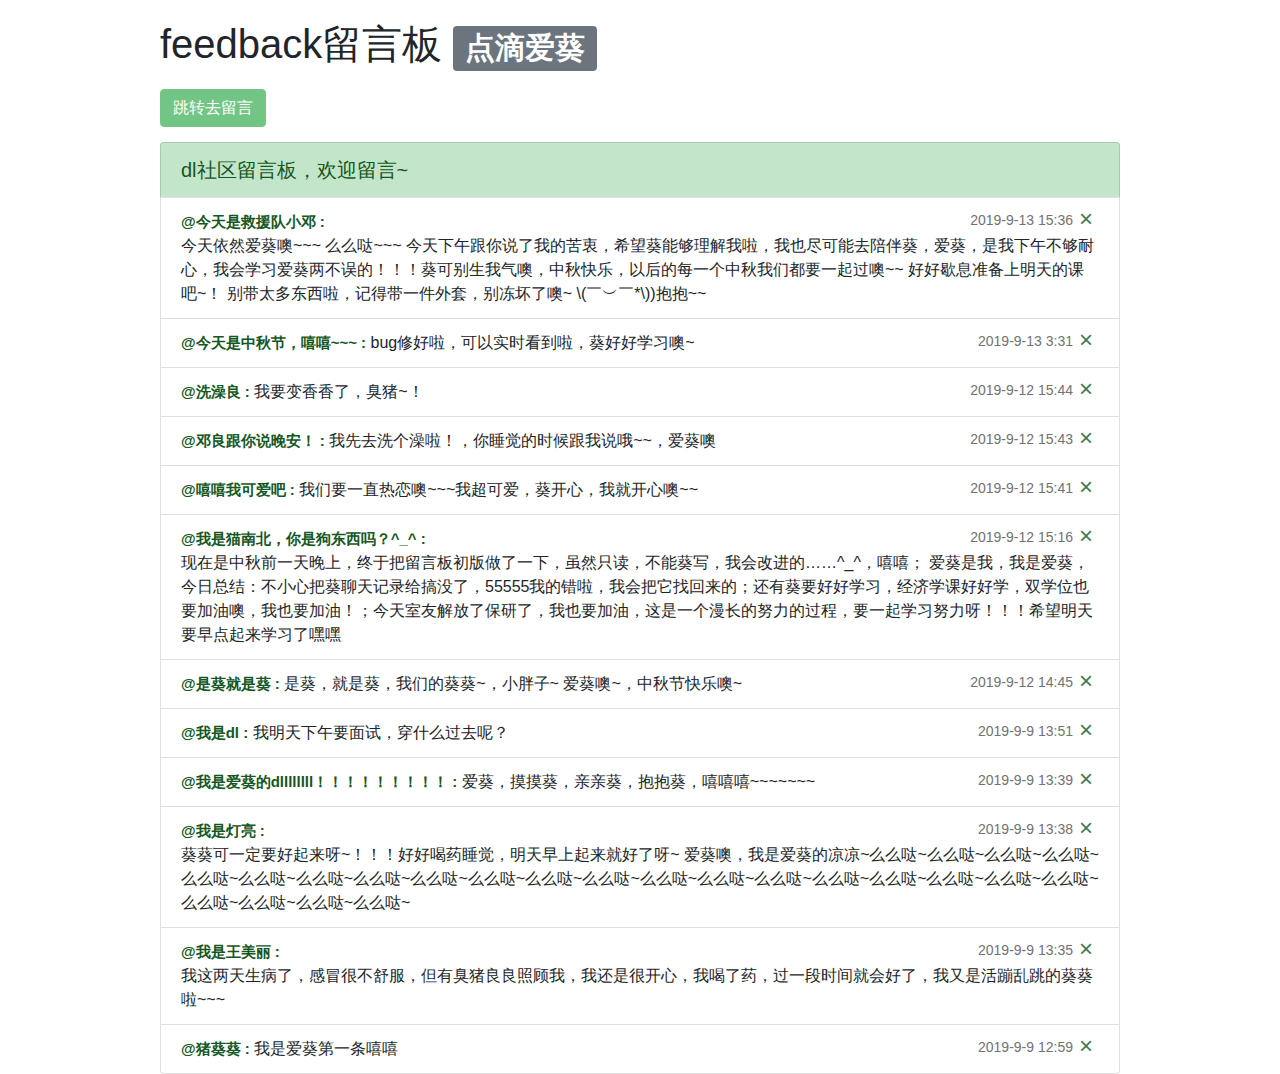
==== commit 28d5aecf: "update" ====
--- a/index.html
+++ b/index.html
@@ -2,582 +2,195 @@
 <html lang="en">
 
 <head>
-    <title>旋转猪葵2</title>
+    <title>feedback留言板</title>
     <meta charset="utf-8" name="viewport" content="width=device-width, initial-scale=1">
-    <style>
-        body {
-            height: 100vh;
-            background-color: pink;
-            margin: 0;
-        }
-
-        section {
-            perspective: 300px;
-            -webkit-perspective: 300px;
-            display: inline-block;
-        }
-
-        div {
-            display: inline-block;
-            height: 150px;
-            width: 150px;
-            padding: 5px;
-            animation: turnAround 0.5s linear infinite;
-            -webkit-animation: turnAround 0.5s linear infinite;
-        }
-
-        div:hover {
-            animation-play-state: paused;
-            -webkit-animation-play-state: paused
-        }
-
-        @keyframes turnAround {
-            from {
-                transform: rotate3d(0, 0, 0, 0);
-                -webkit-transform: rotate3d(0, 0, 0, 0)
-            }
-
-            to {
-                transform: rotate3d(0, -1, 0, 360deg);
-                -webkit-transform: rotate3d(0, -1, 0, 360deg)
-            }
-        }
-
-        @-webkit-keyframes turnAround {
-            from {
-                transform: rotate3d(0, 0, 0, 0);
-                -webkit-transform: rotate3d(0, 0, 0, 0)
-            }
-
-            to {
-                transform: rotate3d(0, -1, 0, 360deg);
-                -webkit-transform: rotate3d(0, -1, 0, 360deg)
-            }
-        }
-
-        div img:first-child {
-            border-radius: 50% 50%;
-            display: block;
-        }
-
-        div img:last-child {
-            border-radius: 50% 50%;
-            display: block;
-            position: relative;
-            top: -150px;
-            transform: rotate3d(0, -1, 0, 180deg);
-            -webkit-transform: rotate3d(0, -1, 0, 180deg);
-            transform-style: preserve-3d;
-            -webkit-transform-style: preserve-3d
-        }
-    </style>
+    <link rel="stylesheet" href="https://stackpath.bootstrapcdn.com/bootstrap/4.3.1/css/bootstrap.min.css"
+        integrity="sha384-ggOyR0iXCbMQv3Xipma34MD+dH/1fQ784/j6cY/iJTQUOhcWr7x9JvoRxT2MZw1T" crossorigin="anonymous">
+    <link rel="stylesheet" href="./public/css/feedback.css">
 </head>
 
 <body>
+    <header>
+        <h1>feedback留言板 <span class="badge badge-secondary">点滴爱葵</span></h1>
+    </header>
     <section>
-        <div>
-            <img src="http://a3.qpic.cn/psb?/V11T6w9e2E3IL0/meFXjqStj6N2Vd4YRI05kFR6XJC8V1IqmhiZLTkIEH0!/m/dFIBAAAAAAAAnull&bo=ggCCAAAAAAADByI!&rf=photolist&t=5"
-                width="150" height="150">
-            <img src="http://a3.qpic.cn/psb?/V11T6w9e2E3IL0/meFXjqStj6N2Vd4YRI05kFR6XJC8V1IqmhiZLTkIEH0!/m/dFIBAAAAAAAAnull&bo=ggCCAAAAAAADByI!&rf=photolist&t=5"
-                width="150" height="150">
-        </div>
+        <button type="button" class="btn btn-success" onclick="window.location.pathname = '/feedback-notes'"
+            title="暂时还不能点噢~" disabled>跳转去留言</button>
+        <ul class="list-group">
+            <li class="list-group-item list-group-item-success">dl社区留言板，欢迎留言~</li>
+            
+            <li class="list-group-item">
+                <div>
+                    <span>@</span><span>今天是救援队小邓 :</span>
+                </div>
+                <button class="delete" onclick="deleteMsg(this)">×</button>
+                <span class="time" data-time="1568389018301"></span>
+                <div>
+                    今天依然爱葵噢~~~ 么么哒~~~ 今天下午跟你说了我的苦衷，希望葵能够理解我啦，我也尽可能去陪伴葵，爱葵，是我下午不够耐心，我会学习爱葵两不误的！！！葵可别生我气噢，中秋快乐，以后的每一个中秋我们都要一起过噢~~ 好好歇息准备上明天的课吧~！ 别带太多东西啦，记得带一件外套，别冻坏了噢~ \(￣︶￣*\))抱抱~~
+                </div>
+            </li>
+            
+            <li class="list-group-item">
+                <div>
+                    <span>@</span><span>今天是中秋节，嘻嘻~~~ :</span>
+                </div>
+                <button class="delete" onclick="deleteMsg(this)">×</button>
+                <span class="time" data-time="1568345499185"></span>
+                <div>
+                    bug修好啦，可以实时看到啦，葵好好学习噢~
+                </div>
+            </li>
+            
+            <li class="list-group-item">
+                <div>
+                    <span>@</span><span>洗澡良 :</span>
+                </div>
+                <button class="delete" onclick="deleteMsg(this)">×</button>
+                <span class="time" data-time="1568303097245"></span>
+                <div>
+                    我要变香香了，臭猪~！
+                </div>
+            </li>
+            
+            <li class="list-group-item">
+                <div>
+                    <span>@</span><span>邓良跟你说晚安！ :</span>
+                </div>
+                <button class="delete" onclick="deleteMsg(this)">×</button>
+                <span class="time" data-time="1568303011896"></span>
+                <div>
+                    我先去洗个澡啦！，你睡觉的时候跟我说哦~~，爱葵噢
+                </div>
+            </li>
+            
+            <li class="list-group-item">
+                <div>
+                    <span>@</span><span>嘻嘻我可爱吧 :</span>
+                </div>
+                <button class="delete" onclick="deleteMsg(this)">×</button>
+                <span class="time" data-time="1568302903236"></span>
+                <div>
+                    我们要一直热恋噢~~~我超可爱，葵开心，我就开心噢~~
+                </div>
+            </li>
+            
+            <li class="list-group-item">
+                <div>
+                    <span>@</span><span>我是猫南北，你是狗东西吗？^_^ :</span>
+                </div>
+                <button class="delete" onclick="deleteMsg(this)">×</button>
+                <span class="time" data-time="1568301393618"></span>
+                <div>
+                    现在是中秋前一天晚上，终于把留言板初版做了一下，虽然只读，不能葵写，我会改进的……^_^，嘻嘻；
+爱葵是我，我是爱葵，今日总结：不小心把葵聊天记录给搞没了，55555我的错啦，我会把它找回来的；还有葵要好好学习，经济学课好好学，双学位也要加油噢，我也要加油！；今天室友解放了保研了，我也要加油，这是一个漫长的努力的过程，要一起学习努力呀！！！希望明天要早点起来学习了嘿嘿
+                </div>
+            </li>
+            
+            <li class="list-group-item">
+                <div>
+                    <span>@</span><span>是葵就是葵 :</span>
+                </div>
+                <button class="delete" onclick="deleteMsg(this)">×</button>
+                <span class="time" data-time="1568299501390"></span>
+                <div>
+                    是葵，就是葵，我们的葵葵~，小胖子~
+爱葵噢~，中秋节快乐噢~
+                </div>
+            </li>
+            
+            <li class="list-group-item">
+                <div>
+                    <span>@</span><span>我是dl :</span>
+                </div>
+                <button class="delete" onclick="deleteMsg(this)">×</button>
+                <span class="time" data-time="1568037065713"></span>
+                <div>
+                    我明天下午要面试，穿什么过去呢？
+                </div>
+            </li>
+            
+            <li class="list-group-item">
+                <div>
+                    <span>@</span><span>我是爱葵的dllllllll！！！！！！！！！ :</span>
+                </div>
+                <button class="delete" onclick="deleteMsg(this)">×</button>
+                <span class="time" data-time="1568036396618"></span>
+                <div>
+                    爱葵，摸摸葵，亲亲葵，抱抱葵，嘻嘻嘻~~~~~~~
+                </div>
+            </li>
+            
+            <li class="list-group-item">
+                <div>
+                    <span>@</span><span>我是灯亮 :</span>
+                </div>
+                <button class="delete" onclick="deleteMsg(this)">×</button>
+                <span class="time" data-time="1568036283835"></span>
+                <div>
+                    葵葵可一定要好起来呀~！！！好好喝药睡觉，明天早上起来就好了呀~ 爱葵噢，我是爱葵的凉凉~么么哒~么么哒~么么哒~么么哒~么么哒~么么哒~么么哒~么么哒~么么哒~么么哒~么么哒~么么哒~么么哒~么么哒~么么哒~么么哒~么么哒~么么哒~么么哒~么么哒~么么哒~么么哒~么么哒~么么哒~
+                </div>
+            </li>
+            
+            <li class="list-group-item">
+                <div>
+                    <span>@</span><span>我是王美丽 :</span>
+                </div>
+                <button class="delete" onclick="deleteMsg(this)">×</button>
+                <span class="time" data-time="1568036147964"></span>
+                <div>
+                    我这两天生病了，感冒很不舒服，但有臭猪良良照顾我，我还是很开心，我喝了药，过一段时间就会好了，我又是活蹦乱跳的葵葵啦~~~
+                </div>
+            </li>
+            
+            <li class="list-group-item">
+                <div>
+                    <span>@</span><span>猪葵葵 :</span>
+                </div>
+                <button class="delete" onclick="deleteMsg(this)">×</button>
+                <span class="time" data-time="1568033977816"></span>
+                <div>
+                    我是爱葵第一条嘻嘻
+                </div>
+            </li>
+            
+        </ul>
     </section>
-    <section>
-        <div>
-            <img src="http://a3.qpic.cn/psb?/V11T6w9e2E3IL0/meFXjqStj6N2Vd4YRI05kFR6XJC8V1IqmhiZLTkIEH0!/m/dFIBAAAAAAAAnull&bo=ggCCAAAAAAADByI!&rf=photolist&t=5"
-                width="150" height="150">
-            <img src="http://a3.qpic.cn/psb?/V11T6w9e2E3IL0/meFXjqStj6N2Vd4YRI05kFR6XJC8V1IqmhiZLTkIEH0!/m/dFIBAAAAAAAAnull&bo=ggCCAAAAAAADByI!&rf=photolist&t=5"
-                width="150" height="150">
-        </div>
-    </section>
-    <section>
-        <div>
-            <img src="http://a3.qpic.cn/psb?/V11T6w9e2E3IL0/meFXjqStj6N2Vd4YRI05kFR6XJC8V1IqmhiZLTkIEH0!/m/dFIBAAAAAAAAnull&bo=ggCCAAAAAAADByI!&rf=photolist&t=5"
-                width="150" height="150">
-            <img src="http://a3.qpic.cn/psb?/V11T6w9e2E3IL0/meFXjqStj6N2Vd4YRI05kFR6XJC8V1IqmhiZLTkIEH0!/m/dFIBAAAAAAAAnull&bo=ggCCAAAAAAADByI!&rf=photolist&t=5"
-                width="150" height="150">
-        </div>
-    </section>
-    <section>
-        <div>
-            <img src="http://a3.qpic.cn/psb?/V11T6w9e2E3IL0/meFXjqStj6N2Vd4YRI05kFR6XJC8V1IqmhiZLTkIEH0!/m/dFIBAAAAAAAAnull&bo=ggCCAAAAAAADByI!&rf=photolist&t=5"
-                width="150" height="150">
-            <img src="http://a3.qpic.cn/psb?/V11T6w9e2E3IL0/meFXjqStj6N2Vd4YRI05kFR6XJC8V1IqmhiZLTkIEH0!/m/dFIBAAAAAAAAnull&bo=ggCCAAAAAAADByI!&rf=photolist&t=5"
-                width="150" height="150">
-        </div>
-    </section>
-    <section>
-        <div>
-            <img src="http://a3.qpic.cn/psb?/V11T6w9e2E3IL0/meFXjqStj6N2Vd4YRI05kFR6XJC8V1IqmhiZLTkIEH0!/m/dFIBAAAAAAAAnull&bo=ggCCAAAAAAADByI!&rf=photolist&t=5"
-                width="150" height="150">
-            <img src="http://a3.qpic.cn/psb?/V11T6w9e2E3IL0/meFXjqStj6N2Vd4YRI05kFR6XJC8V1IqmhiZLTkIEH0!/m/dFIBAAAAAAAAnull&bo=ggCCAAAAAAADByI!&rf=photolist&t=5"
-                width="150" height="150">
-        </div>
-    </section>
-    <section>
-        <div>
-            <img src="http://a3.qpic.cn/psb?/V11T6w9e2E3IL0/meFXjqStj6N2Vd4YRI05kFR6XJC8V1IqmhiZLTkIEH0!/m/dFIBAAAAAAAAnull&bo=ggCCAAAAAAADByI!&rf=photolist&t=5"
-                width="150" height="150">
-            <img src="http://a3.qpic.cn/psb?/V11T6w9e2E3IL0/meFXjqStj6N2Vd4YRI05kFR6XJC8V1IqmhiZLTkIEH0!/m/dFIBAAAAAAAAnull&bo=ggCCAAAAAAADByI!&rf=photolist&t=5"
-                width="150" height="150">
-        </div>
-    </section>
-    <section>
-        <div>
-            <img src="http://a3.qpic.cn/psb?/V11T6w9e2E3IL0/meFXjqStj6N2Vd4YRI05kFR6XJC8V1IqmhiZLTkIEH0!/m/dFIBAAAAAAAAnull&bo=ggCCAAAAAAADByI!&rf=photolist&t=5"
-                width="150" height="150">
-            <img src="http://a3.qpic.cn/psb?/V11T6w9e2E3IL0/meFXjqStj6N2Vd4YRI05kFR6XJC8V1IqmhiZLTkIEH0!/m/dFIBAAAAAAAAnull&bo=ggCCAAAAAAADByI!&rf=photolist&t=5"
-                width="150" height="150">
-        </div>
-    </section>
-    <section>
-        <div>
-            <img src="http://a3.qpic.cn/psb?/V11T6w9e2E3IL0/meFXjqStj6N2Vd4YRI05kFR6XJC8V1IqmhiZLTkIEH0!/m/dFIBAAAAAAAAnull&bo=ggCCAAAAAAADByI!&rf=photolist&t=5"
-                width="150" height="150">
-            <img src="http://a3.qpic.cn/psb?/V11T6w9e2E3IL0/meFXjqStj6N2Vd4YRI05kFR6XJC8V1IqmhiZLTkIEH0!/m/dFIBAAAAAAAAnull&bo=ggCCAAAAAAADByI!&rf=photolist&t=5"
-                width="150" height="150">
-        </div>
-    </section>
-    <section>
-        <div>
-            <img src="http://a3.qpic.cn/psb?/V11T6w9e2E3IL0/meFXjqStj6N2Vd4YRI05kFR6XJC8V1IqmhiZLTkIEH0!/m/dFIBAAAAAAAAnull&bo=ggCCAAAAAAADByI!&rf=photolist&t=5"
-                width="150" height="150">
-            <img src="http://a3.qpic.cn/psb?/V11T6w9e2E3IL0/meFXjqStj6N2Vd4YRI05kFR6XJC8V1IqmhiZLTkIEH0!/m/dFIBAAAAAAAAnull&bo=ggCCAAAAAAADByI!&rf=photolist&t=5"
-                width="150" height="150">
-        </div>
-    </section>
-    <section>
-        <div>
-            <img src="http://a3.qpic.cn/psb?/V11T6w9e2E3IL0/meFXjqStj6N2Vd4YRI05kFR6XJC8V1IqmhiZLTkIEH0!/m/dFIBAAAAAAAAnull&bo=ggCCAAAAAAADByI!&rf=photolist&t=5"
-                width="150" height="150">
-            <img src="http://a3.qpic.cn/psb?/V11T6w9e2E3IL0/meFXjqStj6N2Vd4YRI05kFR6XJC8V1IqmhiZLTkIEH0!/m/dFIBAAAAAAAAnull&bo=ggCCAAAAAAADByI!&rf=photolist&t=5"
-                width="150" height="150">
-        </div>
-    </section>
-    <section>
-        <div>
-            <img src="http://a3.qpic.cn/psb?/V11T6w9e2E3IL0/meFXjqStj6N2Vd4YRI05kFR6XJC8V1IqmhiZLTkIEH0!/m/dFIBAAAAAAAAnull&bo=ggCCAAAAAAADByI!&rf=photolist&t=5"
-                width="150" height="150">
-            <img src="http://a3.qpic.cn/psb?/V11T6w9e2E3IL0/meFXjqStj6N2Vd4YRI05kFR6XJC8V1IqmhiZLTkIEH0!/m/dFIBAAAAAAAAnull&bo=ggCCAAAAAAADByI!&rf=photolist&t=5"
-                width="150" height="150">
-        </div>
-    </section>
-    <section>
-        <div>
-            <img src="http://a3.qpic.cn/psb?/V11T6w9e2E3IL0/meFXjqStj6N2Vd4YRI05kFR6XJC8V1IqmhiZLTkIEH0!/m/dFIBAAAAAAAAnull&bo=ggCCAAAAAAADByI!&rf=photolist&t=5"
-                width="150" height="150">
-            <img src="http://a3.qpic.cn/psb?/V11T6w9e2E3IL0/meFXjqStj6N2Vd4YRI05kFR6XJC8V1IqmhiZLTkIEH0!/m/dFIBAAAAAAAAnull&bo=ggCCAAAAAAADByI!&rf=photolist&t=5"
-                width="150" height="150">
-        </div>
-    </section>
-    <section>
-        <div>
-            <img src="http://a3.qpic.cn/psb?/V11T6w9e2E3IL0/meFXjqStj6N2Vd4YRI05kFR6XJC8V1IqmhiZLTkIEH0!/m/dFIBAAAAAAAAnull&bo=ggCCAAAAAAADByI!&rf=photolist&t=5"
-                width="150" height="150">
-            <img src="http://a3.qpic.cn/psb?/V11T6w9e2E3IL0/meFXjqStj6N2Vd4YRI05kFR6XJC8V1IqmhiZLTkIEH0!/m/dFIBAAAAAAAAnull&bo=ggCCAAAAAAADByI!&rf=photolist&t=5"
-                width="150" height="150">
-        </div>
-    </section>
-    <section>
-        <div>
-            <img src="http://a3.qpic.cn/psb?/V11T6w9e2E3IL0/meFXjqStj6N2Vd4YRI05kFR6XJC8V1IqmhiZLTkIEH0!/m/dFIBAAAAAAAAnull&bo=ggCCAAAAAAADByI!&rf=photolist&t=5"
-                width="150" height="150">
-            <img src="http://a3.qpic.cn/psb?/V11T6w9e2E3IL0/meFXjqStj6N2Vd4YRI05kFR6XJC8V1IqmhiZLTkIEH0!/m/dFIBAAAAAAAAnull&bo=ggCCAAAAAAADByI!&rf=photolist&t=5"
-                width="150" height="150">
-        </div>
-    </section>
-    <section>
-        <div>
-            <img src="http://a3.qpic.cn/psb?/V11T6w9e2E3IL0/meFXjqStj6N2Vd4YRI05kFR6XJC8V1IqmhiZLTkIEH0!/m/dFIBAAAAAAAAnull&bo=ggCCAAAAAAADByI!&rf=photolist&t=5"
-                width="150" height="150">
-            <img src="http://a3.qpic.cn/psb?/V11T6w9e2E3IL0/meFXjqStj6N2Vd4YRI05kFR6XJC8V1IqmhiZLTkIEH0!/m/dFIBAAAAAAAAnull&bo=ggCCAAAAAAADByI!&rf=photolist&t=5"
-                width="150" height="150">
-        </div>
-    </section>
-    <section>
-        <div>
-            <img src="http://a3.qpic.cn/psb?/V11T6w9e2E3IL0/meFXjqStj6N2Vd4YRI05kFR6XJC8V1IqmhiZLTkIEH0!/m/dFIBAAAAAAAAnull&bo=ggCCAAAAAAADByI!&rf=photolist&t=5"
-                width="150" height="150">
-            <img src="http://a3.qpic.cn/psb?/V11T6w9e2E3IL0/meFXjqStj6N2Vd4YRI05kFR6XJC8V1IqmhiZLTkIEH0!/m/dFIBAAAAAAAAnull&bo=ggCCAAAAAAADByI!&rf=photolist&t=5"
-                width="150" height="150">
-        </div>
-    </section>
-    <section>
-        <div>
-            <img src="http://a3.qpic.cn/psb?/V11T6w9e2E3IL0/meFXjqStj6N2Vd4YRI05kFR6XJC8V1IqmhiZLTkIEH0!/m/dFIBAAAAAAAAnull&bo=ggCCAAAAAAADByI!&rf=photolist&t=5"
-                width="150" height="150">
-            <img src="http://a3.qpic.cn/psb?/V11T6w9e2E3IL0/meFXjqStj6N2Vd4YRI05kFR6XJC8V1IqmhiZLTkIEH0!/m/dFIBAAAAAAAAnull&bo=ggCCAAAAAAADByI!&rf=photolist&t=5"
-                width="150" height="150">
-        </div>
-    </section>
-    <section>
-        <div>
-            <img src="http://a3.qpic.cn/psb?/V11T6w9e2E3IL0/meFXjqStj6N2Vd4YRI05kFR6XJC8V1IqmhiZLTkIEH0!/m/dFIBAAAAAAAAnull&bo=ggCCAAAAAAADByI!&rf=photolist&t=5"
-                width="150" height="150">
-            <img src="http://a3.qpic.cn/psb?/V11T6w9e2E3IL0/meFXjqStj6N2Vd4YRI05kFR6XJC8V1IqmhiZLTkIEH0!/m/dFIBAAAAAAAAnull&bo=ggCCAAAAAAADByI!&rf=photolist&t=5"
-                width="150" height="150">
-        </div>
-    </section>
-    <section>
-        <div>
-            <img src="http://a3.qpic.cn/psb?/V11T6w9e2E3IL0/meFXjqStj6N2Vd4YRI05kFR6XJC8V1IqmhiZLTkIEH0!/m/dFIBAAAAAAAAnull&bo=ggCCAAAAAAADByI!&rf=photolist&t=5"
-                width="150" height="150">
-            <img src="http://a3.qpic.cn/psb?/V11T6w9e2E3IL0/meFXjqStj6N2Vd4YRI05kFR6XJC8V1IqmhiZLTkIEH0!/m/dFIBAAAAAAAAnull&bo=ggCCAAAAAAADByI!&rf=photolist&t=5"
-                width="150" height="150">
-        </div>
-    </section>
-    <section>
-        <div>
-            <img src="http://a3.qpic.cn/psb?/V11T6w9e2E3IL0/meFXjqStj6N2Vd4YRI05kFR6XJC8V1IqmhiZLTkIEH0!/m/dFIBAAAAAAAAnull&bo=ggCCAAAAAAADByI!&rf=photolist&t=5"
-                width="150" height="150">
-            <img src="http://a3.qpic.cn/psb?/V11T6w9e2E3IL0/meFXjqStj6N2Vd4YRI05kFR6XJC8V1IqmhiZLTkIEH0!/m/dFIBAAAAAAAAnull&bo=ggCCAAAAAAADByI!&rf=photolist&t=5"
-                width="150" height="150">
-        </div>
-    </section>
-    <section>
-        <div>
-            <img src="http://a3.qpic.cn/psb?/V11T6w9e2E3IL0/meFXjqStj6N2Vd4YRI05kFR6XJC8V1IqmhiZLTkIEH0!/m/dFIBAAAAAAAAnull&bo=ggCCAAAAAAADByI!&rf=photolist&t=5"
-                width="150" height="150">
-            <img src="http://a3.qpic.cn/psb?/V11T6w9e2E3IL0/meFXjqStj6N2Vd4YRI05kFR6XJC8V1IqmhiZLTkIEH0!/m/dFIBAAAAAAAAnull&bo=ggCCAAAAAAADByI!&rf=photolist&t=5"
-                width="150" height="150">
-        </div>
-    </section>
-    <section>
-        <div>
-            <img src="http://a3.qpic.cn/psb?/V11T6w9e2E3IL0/meFXjqStj6N2Vd4YRI05kFR6XJC8V1IqmhiZLTkIEH0!/m/dFIBAAAAAAAAnull&bo=ggCCAAAAAAADByI!&rf=photolist&t=5"
-                width="150" height="150">
-            <img src="http://a3.qpic.cn/psb?/V11T6w9e2E3IL0/meFXjqStj6N2Vd4YRI05kFR6XJC8V1IqmhiZLTkIEH0!/m/dFIBAAAAAAAAnull&bo=ggCCAAAAAAADByI!&rf=photolist&t=5"
-                width="150" height="150">
-        </div>
-    </section>
-    <section>
-        <div>
-            <img src="http://a3.qpic.cn/psb?/V11T6w9e2E3IL0/meFXjqStj6N2Vd4YRI05kFR6XJC8V1IqmhiZLTkIEH0!/m/dFIBAAAAAAAAnull&bo=ggCCAAAAAAADByI!&rf=photolist&t=5"
-                width="150" height="150">
-            <img src="http://a3.qpic.cn/psb?/V11T6w9e2E3IL0/meFXjqStj6N2Vd4YRI05kFR6XJC8V1IqmhiZLTkIEH0!/m/dFIBAAAAAAAAnull&bo=ggCCAAAAAAADByI!&rf=photolist&t=5"
-                width="150" height="150">
-        </div>
-    </section>
-    <section>
-        <div>
-            <img src="http://a3.qpic.cn/psb?/V11T6w9e2E3IL0/meFXjqStj6N2Vd4YRI05kFR6XJC8V1IqmhiZLTkIEH0!/m/dFIBAAAAAAAAnull&bo=ggCCAAAAAAADByI!&rf=photolist&t=5"
-                width="150" height="150">
-            <img src="http://a3.qpic.cn/psb?/V11T6w9e2E3IL0/meFXjqStj6N2Vd4YRI05kFR6XJC8V1IqmhiZLTkIEH0!/m/dFIBAAAAAAAAnull&bo=ggCCAAAAAAADByI!&rf=photolist&t=5"
-                width="150" height="150">
-        </div>
-    </section>
-    <section>
-        <div>
-            <img src="http://a3.qpic.cn/psb?/V11T6w9e2E3IL0/meFXjqStj6N2Vd4YRI05kFR6XJC8V1IqmhiZLTkIEH0!/m/dFIBAAAAAAAAnull&bo=ggCCAAAAAAADByI!&rf=photolist&t=5"
-                width="150" height="150">
-            <img src="http://a3.qpic.cn/psb?/V11T6w9e2E3IL0/meFXjqStj6N2Vd4YRI05kFR6XJC8V1IqmhiZLTkIEH0!/m/dFIBAAAAAAAAnull&bo=ggCCAAAAAAADByI!&rf=photolist&t=5"
-                width="150" height="150">
-        </div>
-    </section>
-    <section>
-        <div>
-            <img src="http://a3.qpic.cn/psb?/V11T6w9e2E3IL0/meFXjqStj6N2Vd4YRI05kFR6XJC8V1IqmhiZLTkIEH0!/m/dFIBAAAAAAAAnull&bo=ggCCAAAAAAADByI!&rf=photolist&t=5"
-                width="150" height="150">
-            <img src="http://a3.qpic.cn/psb?/V11T6w9e2E3IL0/meFXjqStj6N2Vd4YRI05kFR6XJC8V1IqmhiZLTkIEH0!/m/dFIBAAAAAAAAnull&bo=ggCCAAAAAAADByI!&rf=photolist&t=5"
-                width="150" height="150">
-        </div>
-    </section>
-    <section>
-        <div>
-            <img src="http://a3.qpic.cn/psb?/V11T6w9e2E3IL0/meFXjqStj6N2Vd4YRI05kFR6XJC8V1IqmhiZLTkIEH0!/m/dFIBAAAAAAAAnull&bo=ggCCAAAAAAADByI!&rf=photolist&t=5"
-                width="150" height="150">
-            <img src="http://a3.qpic.cn/psb?/V11T6w9e2E3IL0/meFXjqStj6N2Vd4YRI05kFR6XJC8V1IqmhiZLTkIEH0!/m/dFIBAAAAAAAAnull&bo=ggCCAAAAAAADByI!&rf=photolist&t=5"
-                width="150" height="150">
-        </div>
-    </section>
-    <section>
-        <div>
-            <img src="http://a3.qpic.cn/psb?/V11T6w9e2E3IL0/meFXjqStj6N2Vd4YRI05kFR6XJC8V1IqmhiZLTkIEH0!/m/dFIBAAAAAAAAnull&bo=ggCCAAAAAAADByI!&rf=photolist&t=5"
-                width="150" height="150">
-            <img src="http://a3.qpic.cn/psb?/V11T6w9e2E3IL0/meFXjqStj6N2Vd4YRI05kFR6XJC8V1IqmhiZLTkIEH0!/m/dFIBAAAAAAAAnull&bo=ggCCAAAAAAADByI!&rf=photolist&t=5"
-                width="150" height="150">
-        </div>
-    </section>
-    <section>
-        <div>
-            <img src="http://a3.qpic.cn/psb?/V11T6w9e2E3IL0/meFXjqStj6N2Vd4YRI05kFR6XJC8V1IqmhiZLTkIEH0!/m/dFIBAAAAAAAAnull&bo=ggCCAAAAAAADByI!&rf=photolist&t=5"
-                width="150" height="150">
-            <img src="http://a3.qpic.cn/psb?/V11T6w9e2E3IL0/meFXjqStj6N2Vd4YRI05kFR6XJC8V1IqmhiZLTkIEH0!/m/dFIBAAAAAAAAnull&bo=ggCCAAAAAAADByI!&rf=photolist&t=5"
-                width="150" height="150">
-        </div>
-    </section>
-    <section>
-        <div>
-            <img src="http://a3.qpic.cn/psb?/V11T6w9e2E3IL0/meFXjqStj6N2Vd4YRI05kFR6XJC8V1IqmhiZLTkIEH0!/m/dFIBAAAAAAAAnull&bo=ggCCAAAAAAADByI!&rf=photolist&t=5"
-                width="150" height="150">
-            <img src="http://a3.qpic.cn/psb?/V11T6w9e2E3IL0/meFXjqStj6N2Vd4YRI05kFR6XJC8V1IqmhiZLTkIEH0!/m/dFIBAAAAAAAAnull&bo=ggCCAAAAAAADByI!&rf=photolist&t=5"
-                width="150" height="150">
-        </div>
-    </section>
-    <section>
-        <div>
-            <img src="http://a3.qpic.cn/psb?/V11T6w9e2E3IL0/meFXjqStj6N2Vd4YRI05kFR6XJC8V1IqmhiZLTkIEH0!/m/dFIBAAAAAAAAnull&bo=ggCCAAAAAAADByI!&rf=photolist&t=5"
-                width="150" height="150">
-            <img src="http://a3.qpic.cn/psb?/V11T6w9e2E3IL0/meFXjqStj6N2Vd4YRI05kFR6XJC8V1IqmhiZLTkIEH0!/m/dFIBAAAAAAAAnull&bo=ggCCAAAAAAADByI!&rf=photolist&t=5"
-                width="150" height="150">
-        </div>
-    </section>
-    <section>
-        <div>
-            <img src="http://a3.qpic.cn/psb?/V11T6w9e2E3IL0/meFXjqStj6N2Vd4YRI05kFR6XJC8V1IqmhiZLTkIEH0!/m/dFIBAAAAAAAAnull&bo=ggCCAAAAAAADByI!&rf=photolist&t=5"
-                width="150" height="150">
-            <img src="http://a3.qpic.cn/psb?/V11T6w9e2E3IL0/meFXjqStj6N2Vd4YRI05kFR6XJC8V1IqmhiZLTkIEH0!/m/dFIBAAAAAAAAnull&bo=ggCCAAAAAAADByI!&rf=photolist&t=5"
-                width="150" height="150">
-        </div>
-    </section>
-    <section>
-        <div>
-            <img src="http://a3.qpic.cn/psb?/V11T6w9e2E3IL0/meFXjqStj6N2Vd4YRI05kFR6XJC8V1IqmhiZLTkIEH0!/m/dFIBAAAAAAAAnull&bo=ggCCAAAAAAADByI!&rf=photolist&t=5"
-                width="150" height="150">
-            <img src="http://a3.qpic.cn/psb?/V11T6w9e2E3IL0/meFXjqStj6N2Vd4YRI05kFR6XJC8V1IqmhiZLTkIEH0!/m/dFIBAAAAAAAAnull&bo=ggCCAAAAAAADByI!&rf=photolist&t=5"
-                width="150" height="150">
-        </div>
-    </section>
-    <section>
-        <div>
-            <img src="http://a3.qpic.cn/psb?/V11T6w9e2E3IL0/meFXjqStj6N2Vd4YRI05kFR6XJC8V1IqmhiZLTkIEH0!/m/dFIBAAAAAAAAnull&bo=ggCCAAAAAAADByI!&rf=photolist&t=5"
-                width="150" height="150">
-            <img src="http://a3.qpic.cn/psb?/V11T6w9e2E3IL0/meFXjqStj6N2Vd4YRI05kFR6XJC8V1IqmhiZLTkIEH0!/m/dFIBAAAAAAAAnull&bo=ggCCAAAAAAADByI!&rf=photolist&t=5"
-                width="150" height="150">
-        </div>
-    </section>
-    <section>
-        <div>
-            <img src="http://a3.qpic.cn/psb?/V11T6w9e2E3IL0/meFXjqStj6N2Vd4YRI05kFR6XJC8V1IqmhiZLTkIEH0!/m/dFIBAAAAAAAAnull&bo=ggCCAAAAAAADByI!&rf=photolist&t=5"
-                width="150" height="150">
-            <img src="http://a3.qpic.cn/psb?/V11T6w9e2E3IL0/meFXjqStj6N2Vd4YRI05kFR6XJC8V1IqmhiZLTkIEH0!/m/dFIBAAAAAAAAnull&bo=ggCCAAAAAAADByI!&rf=photolist&t=5"
-                width="150" height="150">
-        </div>
-    </section>
-    <section>
-        <div>
-            <img src="http://a3.qpic.cn/psb?/V11T6w9e2E3IL0/meFXjqStj6N2Vd4YRI05kFR6XJC8V1IqmhiZLTkIEH0!/m/dFIBAAAAAAAAnull&bo=ggCCAAAAAAADByI!&rf=photolist&t=5"
-                width="150" height="150">
-            <img src="http://a3.qpic.cn/psb?/V11T6w9e2E3IL0/meFXjqStj6N2Vd4YRI05kFR6XJC8V1IqmhiZLTkIEH0!/m/dFIBAAAAAAAAnull&bo=ggCCAAAAAAADByI!&rf=photolist&t=5"
-                width="150" height="150">
-        </div>
-    </section>
-    <section>
-        <div>
-            <img src="http://a3.qpic.cn/psb?/V11T6w9e2E3IL0/meFXjqStj6N2Vd4YRI05kFR6XJC8V1IqmhiZLTkIEH0!/m/dFIBAAAAAAAAnull&bo=ggCCAAAAAAADByI!&rf=photolist&t=5"
-                width="150" height="150">
-            <img src="http://a3.qpic.cn/psb?/V11T6w9e2E3IL0/meFXjqStj6N2Vd4YRI05kFR6XJC8V1IqmhiZLTkIEH0!/m/dFIBAAAAAAAAnull&bo=ggCCAAAAAAADByI!&rf=photolist&t=5"
-                width="150" height="150">
-        </div>
-    </section>
-    <section>
-        <div>
-            <img src="http://a3.qpic.cn/psb?/V11T6w9e2E3IL0/meFXjqStj6N2Vd4YRI05kFR6XJC8V1IqmhiZLTkIEH0!/m/dFIBAAAAAAAAnull&bo=ggCCAAAAAAADByI!&rf=photolist&t=5"
-                width="150" height="150">
-            <img src="http://a3.qpic.cn/psb?/V11T6w9e2E3IL0/meFXjqStj6N2Vd4YRI05kFR6XJC8V1IqmhiZLTkIEH0!/m/dFIBAAAAAAAAnull&bo=ggCCAAAAAAADByI!&rf=photolist&t=5"
-                width="150" height="150">
-        </div>
-    </section>
-    <section>
-        <div>
-            <img src="http://a3.qpic.cn/psb?/V11T6w9e2E3IL0/meFXjqStj6N2Vd4YRI05kFR6XJC8V1IqmhiZLTkIEH0!/m/dFIBAAAAAAAAnull&bo=ggCCAAAAAAADByI!&rf=photolist&t=5"
-                width="150" height="150">
-            <img src="http://a3.qpic.cn/psb?/V11T6w9e2E3IL0/meFXjqStj6N2Vd4YRI05kFR6XJC8V1IqmhiZLTkIEH0!/m/dFIBAAAAAAAAnull&bo=ggCCAAAAAAADByI!&rf=photolist&t=5"
-                width="150" height="150">
-        </div>
-    </section>
-    <section>
-        <div>
-            <img src="http://a3.qpic.cn/psb?/V11T6w9e2E3IL0/meFXjqStj6N2Vd4YRI05kFR6XJC8V1IqmhiZLTkIEH0!/m/dFIBAAAAAAAAnull&bo=ggCCAAAAAAADByI!&rf=photolist&t=5"
-                width="150" height="150">
-            <img src="http://a3.qpic.cn/psb?/V11T6w9e2E3IL0/meFXjqStj6N2Vd4YRI05kFR6XJC8V1IqmhiZLTkIEH0!/m/dFIBAAAAAAAAnull&bo=ggCCAAAAAAADByI!&rf=photolist&t=5"
-                width="150" height="150">
-        </div>
-    </section>
-    <section>
-        <div>
-            <img src="http://a3.qpic.cn/psb?/V11T6w9e2E3IL0/meFXjqStj6N2Vd4YRI05kFR6XJC8V1IqmhiZLTkIEH0!/m/dFIBAAAAAAAAnull&bo=ggCCAAAAAAADByI!&rf=photolist&t=5"
-                width="150" height="150">
-            <img src="http://a3.qpic.cn/psb?/V11T6w9e2E3IL0/meFXjqStj6N2Vd4YRI05kFR6XJC8V1IqmhiZLTkIEH0!/m/dFIBAAAAAAAAnull&bo=ggCCAAAAAAADByI!&rf=photolist&t=5"
-                width="150" height="150">
-        </div>
-    </section>
-    <section>
-        <div>
-            <img src="http://a3.qpic.cn/psb?/V11T6w9e2E3IL0/meFXjqStj6N2Vd4YRI05kFR6XJC8V1IqmhiZLTkIEH0!/m/dFIBAAAAAAAAnull&bo=ggCCAAAAAAADByI!&rf=photolist&t=5"
-                width="150" height="150">
-            <img src="http://a3.qpic.cn/psb?/V11T6w9e2E3IL0/meFXjqStj6N2Vd4YRI05kFR6XJC8V1IqmhiZLTkIEH0!/m/dFIBAAAAAAAAnull&bo=ggCCAAAAAAADByI!&rf=photolist&t=5"
-                width="150" height="150">
-        </div>
-    </section>
-    <section>
-        <div>
-            <img src="http://a3.qpic.cn/psb?/V11T6w9e2E3IL0/meFXjqStj6N2Vd4YRI05kFR6XJC8V1IqmhiZLTkIEH0!/m/dFIBAAAAAAAAnull&bo=ggCCAAAAAAADByI!&rf=photolist&t=5"
-                width="150" height="150">
-            <img src="http://a3.qpic.cn/psb?/V11T6w9e2E3IL0/meFXjqStj6N2Vd4YRI05kFR6XJC8V1IqmhiZLTkIEH0!/m/dFIBAAAAAAAAnull&bo=ggCCAAAAAAADByI!&rf=photolist&t=5"
-                width="150" height="150">
-        </div>
-    </section>
-    <section>
-        <div>
-            <img src="http://a3.qpic.cn/psb?/V11T6w9e2E3IL0/meFXjqStj6N2Vd4YRI05kFR6XJC8V1IqmhiZLTkIEH0!/m/dFIBAAAAAAAAnull&bo=ggCCAAAAAAADByI!&rf=photolist&t=5"
-                width="150" height="150">
-            <img src="http://a3.qpic.cn/psb?/V11T6w9e2E3IL0/meFXjqStj6N2Vd4YRI05kFR6XJC8V1IqmhiZLTkIEH0!/m/dFIBAAAAAAAAnull&bo=ggCCAAAAAAADByI!&rf=photolist&t=5"
-                width="150" height="150">
-        </div>
-    </section>
-    <section>
-        <div>
-            <img src="http://a3.qpic.cn/psb?/V11T6w9e2E3IL0/meFXjqStj6N2Vd4YRI05kFR6XJC8V1IqmhiZLTkIEH0!/m/dFIBAAAAAAAAnull&bo=ggCCAAAAAAADByI!&rf=photolist&t=5"
-                width="150" height="150">
-            <img src="http://a3.qpic.cn/psb?/V11T6w9e2E3IL0/meFXjqStj6N2Vd4YRI05kFR6XJC8V1IqmhiZLTkIEH0!/m/dFIBAAAAAAAAnull&bo=ggCCAAAAAAADByI!&rf=photolist&t=5"
-                width="150" height="150">
-        </div>
-    </section>
-    <section>
-        <div>
-            <img src="http://a3.qpic.cn/psb?/V11T6w9e2E3IL0/meFXjqStj6N2Vd4YRI05kFR6XJC8V1IqmhiZLTkIEH0!/m/dFIBAAAAAAAAnull&bo=ggCCAAAAAAADByI!&rf=photolist&t=5"
-                width="150" height="150">
-            <img src="http://a3.qpic.cn/psb?/V11T6w9e2E3IL0/meFXjqStj6N2Vd4YRI05kFR6XJC8V1IqmhiZLTkIEH0!/m/dFIBAAAAAAAAnull&bo=ggCCAAAAAAADByI!&rf=photolist&t=5"
-                width="150" height="150">
-        </div>
-    </section>
-    <section>
-        <div>
-            <img src="http://a3.qpic.cn/psb?/V11T6w9e2E3IL0/meFXjqStj6N2Vd4YRI05kFR6XJC8V1IqmhiZLTkIEH0!/m/dFIBAAAAAAAAnull&bo=ggCCAAAAAAADByI!&rf=photolist&t=5"
-                width="150" height="150">
-            <img src="http://a3.qpic.cn/psb?/V11T6w9e2E3IL0/meFXjqStj6N2Vd4YRI05kFR6XJC8V1IqmhiZLTkIEH0!/m/dFIBAAAAAAAAnull&bo=ggCCAAAAAAADByI!&rf=photolist&t=5"
-                width="150" height="150">
-        </div>
-    </section>
-    <section>
-        <div>
-            <img src="http://a3.qpic.cn/psb?/V11T6w9e2E3IL0/meFXjqStj6N2Vd4YRI05kFR6XJC8V1IqmhiZLTkIEH0!/m/dFIBAAAAAAAAnull&bo=ggCCAAAAAAADByI!&rf=photolist&t=5"
-                width="150" height="150">
-            <img src="http://a3.qpic.cn/psb?/V11T6w9e2E3IL0/meFXjqStj6N2Vd4YRI05kFR6XJC8V1IqmhiZLTkIEH0!/m/dFIBAAAAAAAAnull&bo=ggCCAAAAAAADByI!&rf=photolist&t=5"
-                width="150" height="150">
-        </div>
-    </section>
-    <section>
-        <div>
-            <img src="http://a3.qpic.cn/psb?/V11T6w9e2E3IL0/meFXjqStj6N2Vd4YRI05kFR6XJC8V1IqmhiZLTkIEH0!/m/dFIBAAAAAAAAnull&bo=ggCCAAAAAAADByI!&rf=photolist&t=5"
-                width="150" height="150">
-            <img src="http://a3.qpic.cn/psb?/V11T6w9e2E3IL0/meFXjqStj6N2Vd4YRI05kFR6XJC8V1IqmhiZLTkIEH0!/m/dFIBAAAAAAAAnull&bo=ggCCAAAAAAADByI!&rf=photolist&t=5"
-                width="150" height="150">
-        </div>
-    </section>
-    <section>
-        <div>
-            <img src="http://a3.qpic.cn/psb?/V11T6w9e2E3IL0/meFXjqStj6N2Vd4YRI05kFR6XJC8V1IqmhiZLTkIEH0!/m/dFIBAAAAAAAAnull&bo=ggCCAAAAAAADByI!&rf=photolist&t=5"
-                width="150" height="150">
-            <img src="http://a3.qpic.cn/psb?/V11T6w9e2E3IL0/meFXjqStj6N2Vd4YRI05kFR6XJC8V1IqmhiZLTkIEH0!/m/dFIBAAAAAAAAnull&bo=ggCCAAAAAAADByI!&rf=photolist&t=5"
-                width="150" height="150">
-        </div>
-    </section>
-    <section>
-        <div>
-            <img src="http://a3.qpic.cn/psb?/V11T6w9e2E3IL0/meFXjqStj6N2Vd4YRI05kFR6XJC8V1IqmhiZLTkIEH0!/m/dFIBAAAAAAAAnull&bo=ggCCAAAAAAADByI!&rf=photolist&t=5"
-                width="150" height="150">
-            <img src="http://a3.qpic.cn/psb?/V11T6w9e2E3IL0/meFXjqStj6N2Vd4YRI05kFR6XJC8V1IqmhiZLTkIEH0!/m/dFIBAAAAAAAAnull&bo=ggCCAAAAAAADByI!&rf=photolist&t=5"
-                width="150" height="150">
-        </div>
-    </section>
-    <section>
-        <div>
-            <img src="http://a3.qpic.cn/psb?/V11T6w9e2E3IL0/meFXjqStj6N2Vd4YRI05kFR6XJC8V1IqmhiZLTkIEH0!/m/dFIBAAAAAAAAnull&bo=ggCCAAAAAAADByI!&rf=photolist&t=5"
-                width="150" height="150">
-            <img src="http://a3.qpic.cn/psb?/V11T6w9e2E3IL0/meFXjqStj6N2Vd4YRI05kFR6XJC8V1IqmhiZLTkIEH0!/m/dFIBAAAAAAAAnull&bo=ggCCAAAAAAADByI!&rf=photolist&t=5"
-                width="150" height="150">
-        </div>
-    </section>
-    <section>
-        <div>
-            <img src="http://a3.qpic.cn/psb?/V11T6w9e2E3IL0/meFXjqStj6N2Vd4YRI05kFR6XJC8V1IqmhiZLTkIEH0!/m/dFIBAAAAAAAAnull&bo=ggCCAAAAAAADByI!&rf=photolist&t=5"
-                width="150" height="150">
-            <img src="http://a3.qpic.cn/psb?/V11T6w9e2E3IL0/meFXjqStj6N2Vd4YRI05kFR6XJC8V1IqmhiZLTkIEH0!/m/dFIBAAAAAAAAnull&bo=ggCCAAAAAAADByI!&rf=photolist&t=5"
-                width="150" height="150">
-        </div>
-    </section>
-    <section>
-        <div>
-            <img src="http://a3.qpic.cn/psb?/V11T6w9e2E3IL0/meFXjqStj6N2Vd4YRI05kFR6XJC8V1IqmhiZLTkIEH0!/m/dFIBAAAAAAAAnull&bo=ggCCAAAAAAADByI!&rf=photolist&t=5"
-                width="150" height="150">
-            <img src="http://a3.qpic.cn/psb?/V11T6w9e2E3IL0/meFXjqStj6N2Vd4YRI05kFR6XJC8V1IqmhiZLTkIEH0!/m/dFIBAAAAAAAAnull&bo=ggCCAAAAAAADByI!&rf=photolist&t=5"
-                width="150" height="150">
-        </div>
-    </section>
-    <section>
-        <div>
-            <img src="http://a3.qpic.cn/psb?/V11T6w9e2E3IL0/meFXjqStj6N2Vd4YRI05kFR6XJC8V1IqmhiZLTkIEH0!/m/dFIBAAAAAAAAnull&bo=ggCCAAAAAAADByI!&rf=photolist&t=5"
-                width="150" height="150">
-            <img src="http://a3.qpic.cn/psb?/V11T6w9e2E3IL0/meFXjqStj6N2Vd4YRI05kFR6XJC8V1IqmhiZLTkIEH0!/m/dFIBAAAAAAAAnull&bo=ggCCAAAAAAADByI!&rf=photolist&t=5"
-                width="150" height="150">
-        </div>
-    </section>
-    <section>
-        <div>
-            <img src="http://a3.qpic.cn/psb?/V11T6w9e2E3IL0/meFXjqStj6N2Vd4YRI05kFR6XJC8V1IqmhiZLTkIEH0!/m/dFIBAAAAAAAAnull&bo=ggCCAAAAAAADByI!&rf=photolist&t=5"
-                width="150" height="150">
-            <img src="http://a3.qpic.cn/psb?/V11T6w9e2E3IL0/meFXjqStj6N2Vd4YRI05kFR6XJC8V1IqmhiZLTkIEH0!/m/dFIBAAAAAAAAnull&bo=ggCCAAAAAAADByI!&rf=photolist&t=5"
-                width="150" height="150">
-        </div>
-    </section>
-    <section>
-        <div>
-            <img src="http://a3.qpic.cn/psb?/V11T6w9e2E3IL0/meFXjqStj6N2Vd4YRI05kFR6XJC8V1IqmhiZLTkIEH0!/m/dFIBAAAAAAAAnull&bo=ggCCAAAAAAADByI!&rf=photolist&t=5"
-                width="150" height="150">
-            <img src="http://a3.qpic.cn/psb?/V11T6w9e2E3IL0/meFXjqStj6N2Vd4YRI05kFR6XJC8V1IqmhiZLTkIEH0!/m/dFIBAAAAAAAAnull&bo=ggCCAAAAAAADByI!&rf=photolist&t=5"
-                width="150" height="150">
-        </div>
-    </section>
-    <section>
-        <div>
-            <img src="http://a3.qpic.cn/psb?/V11T6w9e2E3IL0/meFXjqStj6N2Vd4YRI05kFR6XJC8V1IqmhiZLTkIEH0!/m/dFIBAAAAAAAAnull&bo=ggCCAAAAAAADByI!&rf=photolist&t=5"
-                width="150" height="150">
-            <img src="http://a3.qpic.cn/psb?/V11T6w9e2E3IL0/meFXjqStj6N2Vd4YRI05kFR6XJC8V1IqmhiZLTkIEH0!/m/dFIBAAAAAAAAnull&bo=ggCCAAAAAAADByI!&rf=photolist&t=5"
-                width="150" height="150">
-        </div>
-    </section>
-    <section>
-        <div>
-            <img src="http://a3.qpic.cn/psb?/V11T6w9e2E3IL0/meFXjqStj6N2Vd4YRI05kFR6XJC8V1IqmhiZLTkIEH0!/m/dFIBAAAAAAAAnull&bo=ggCCAAAAAAADByI!&rf=photolist&t=5"
-                width="150" height="150">
-            <img src="http://a3.qpic.cn/psb?/V11T6w9e2E3IL0/meFXjqStj6N2Vd4YRI05kFR6XJC8V1IqmhiZLTkIEH0!/m/dFIBAAAAAAAAnull&bo=ggCCAAAAAAADByI!&rf=photolist&t=5"
-                width="150" height="150">
-        </div>
-    </section>
-    <section>
-        <div>
-            <img src="http://a3.qpic.cn/psb?/V11T6w9e2E3IL0/meFXjqStj6N2Vd4YRI05kFR6XJC8V1IqmhiZLTkIEH0!/m/dFIBAAAAAAAAnull&bo=ggCCAAAAAAADByI!&rf=photolist&t=5"
-                width="150" height="150">
-            <img src="http://a3.qpic.cn/psb?/V11T6w9e2E3IL0/meFXjqStj6N2Vd4YRI05kFR6XJC8V1IqmhiZLTkIEH0!/m/dFIBAAAAAAAAnull&bo=ggCCAAAAAAADByI!&rf=photolist&t=5"
-                width="150" height="150">
-        </div>
-    </section>
-    <section>
-        <div>
-            <img src="http://a3.qpic.cn/psb?/V11T6w9e2E3IL0/meFXjqStj6N2Vd4YRI05kFR6XJC8V1IqmhiZLTkIEH0!/m/dFIBAAAAAAAAnull&bo=ggCCAAAAAAADByI!&rf=photolist&t=5"
-                width="150" height="150">
-            <img src="http://a3.qpic.cn/psb?/V11T6w9e2E3IL0/meFXjqStj6N2Vd4YRI05kFR6XJC8V1IqmhiZLTkIEH0!/m/dFIBAAAAAAAAnull&bo=ggCCAAAAAAADByI!&rf=photolist&t=5"
-                width="150" height="150">
-        </div>
-    </section>
-    <section>
-        <div>
-            <img src="http://a3.qpic.cn/psb?/V11T6w9e2E3IL0/meFXjqStj6N2Vd4YRI05kFR6XJC8V1IqmhiZLTkIEH0!/m/dFIBAAAAAAAAnull&bo=ggCCAAAAAAADByI!&rf=photolist&t=5"
-                width="150" height="150">
-            <img src="http://a3.qpic.cn/psb?/V11T6w9e2E3IL0/meFXjqStj6N2Vd4YRI05kFR6XJC8V1IqmhiZLTkIEH0!/m/dFIBAAAAAAAAnull&bo=ggCCAAAAAAADByI!&rf=photolist&t=5"
-                width="150" height="150">
-        </div>
-    </section>
-    <section>
-        <div>
-            <img src="http://a3.qpic.cn/psb?/V11T6w9e2E3IL0/meFXjqStj6N2Vd4YRI05kFR6XJC8V1IqmhiZLTkIEH0!/m/dFIBAAAAAAAAnull&bo=ggCCAAAAAAADByI!&rf=photolist&t=5"
-                width="150" height="150">
-            <img src="http://a3.qpic.cn/psb?/V11T6w9e2E3IL0/meFXjqStj6N2Vd4YRI05kFR6XJC8V1IqmhiZLTkIEH0!/m/dFIBAAAAAAAAnull&bo=ggCCAAAAAAADByI!&rf=photolist&t=5"
-                width="150" height="150">
-        </div>
-    </section>
+    <script>
+        function deleteMsg(e) {
+            e.parentNode.remove();
+        }
+        Array.from(document.getElementsByClassName('time')).forEach(element => {
+            let now = + new Date();
+            let oneDay = 24 * 60 * 60 * 1000;
+            //用new中只能设置是数字类型
+            let t = new Date(parseInt(element.dataset.time));
+            console.log(t)
+            if (now - t.getTime() > 7 * oneDay) {
+                element.innerText = t.getFullYear() + '-' + (t.getMonth() + 1) + '-' + t.getDate() + ' ' + t.getHours() + ':' + t.getMinutes();
+            } else if (now - t.getTime() > 3 * oneDay) {
+                element.innerText = '三天前' + ' ' + t.getHours() + ':' + t.getMinutes()
+            } else if (now - t.getTime() > 2 * oneDay) {
+                element.innerText = '前天' + ' ' + t.getHours() + ':' + t.getMinutes()
+            } else if (now - t.getTime() > oneDay) {
+                element.innerText = '昨天' + ' ' + t.getHours() + ':' + t.getMinutes()
+            } else if (now - t.getTime() > oneDay / 24) {
+                element.innerText = Math.floor((now - t.getTime()) / (oneDay / 24)) + '小时前';
+            } else if (now - t.getTime() > 60 * 1000) {
+                element.innerText = Math.floor((now - t.getTime()) / (60 * 1000)) + '分钟前'
+            } else {
+                element.innerText = '刚刚'
+            }
+        })
+    </script>
+    <script src="https://code.jquery.com/jquery-3.3.1.slim.min.js"
+        integrity="sha384-q8i/X+965DzO0rT7abK41JStQIAqVgRVzpbzo5smXKp4YfRvH+8abtTE1Pi6jizo"
+        crossorigin="anonymous"></script>
+    <script src="https://cdnjs.cloudflare.com/ajax/libs/popper.js/1.14.7/umd/popper.min.js"
+        integrity="sha384-UO2eT0CpHqdSJQ6hJty5KVphtPhzWj9WO1clHTMGa3JDZwrnQq4sF86dIHNDz0W1"
+        crossorigin="anonymous"></script>
+    <script src="https://stackpath.bootstrapcdn.com/bootstrap/4.3.1/js/bootstrap.min.js"
+        integrity="sha384-JjSmVgyd0p3pXB1rRibZUAYoIIy6OrQ6VrjIEaFf/nJGzIxFDsf4x0xIM+B07jRM"
+        crossorigin="anonymous"></script>
 </body>
 
 </html>--- a/public/css/feedback.css
+++ b/public/css/feedback.css
@@ -0,0 +1,58 @@
+header {
+    max-width: 1000px;
+    margin: 0 auto;
+    padding: 20px 20px 10px 20px;
+}
+
+section {
+    max-width: 1000px;
+    margin: 0 auto;
+    padding: 0 20px;
+}
+
+ul {
+    margin-top: 15px;
+}
+
+ul li:first-child {
+    list-style: none;
+    font-size: 20px;
+}
+
+li div {
+    display: inline-block;
+}
+
+li div>span {
+    color: #155724;
+    font-size: 15px;
+    font-weight: bold
+}
+
+p {
+    margin: 0;
+}
+
+button {
+    opacity: 0.8;
+}
+
+.time {
+    float: right;
+    color: #727272;
+    font-size: 14px;
+}
+.delete{
+    float: right;
+    position: relative;
+    top:-10px;
+    height: 10px;
+    font-size: 24px;
+    border: none;
+    outline: none !important;
+    background-color: transparent;
+    color: #155724;
+}
+.delete:hover{
+    opacity: 0.6;
+}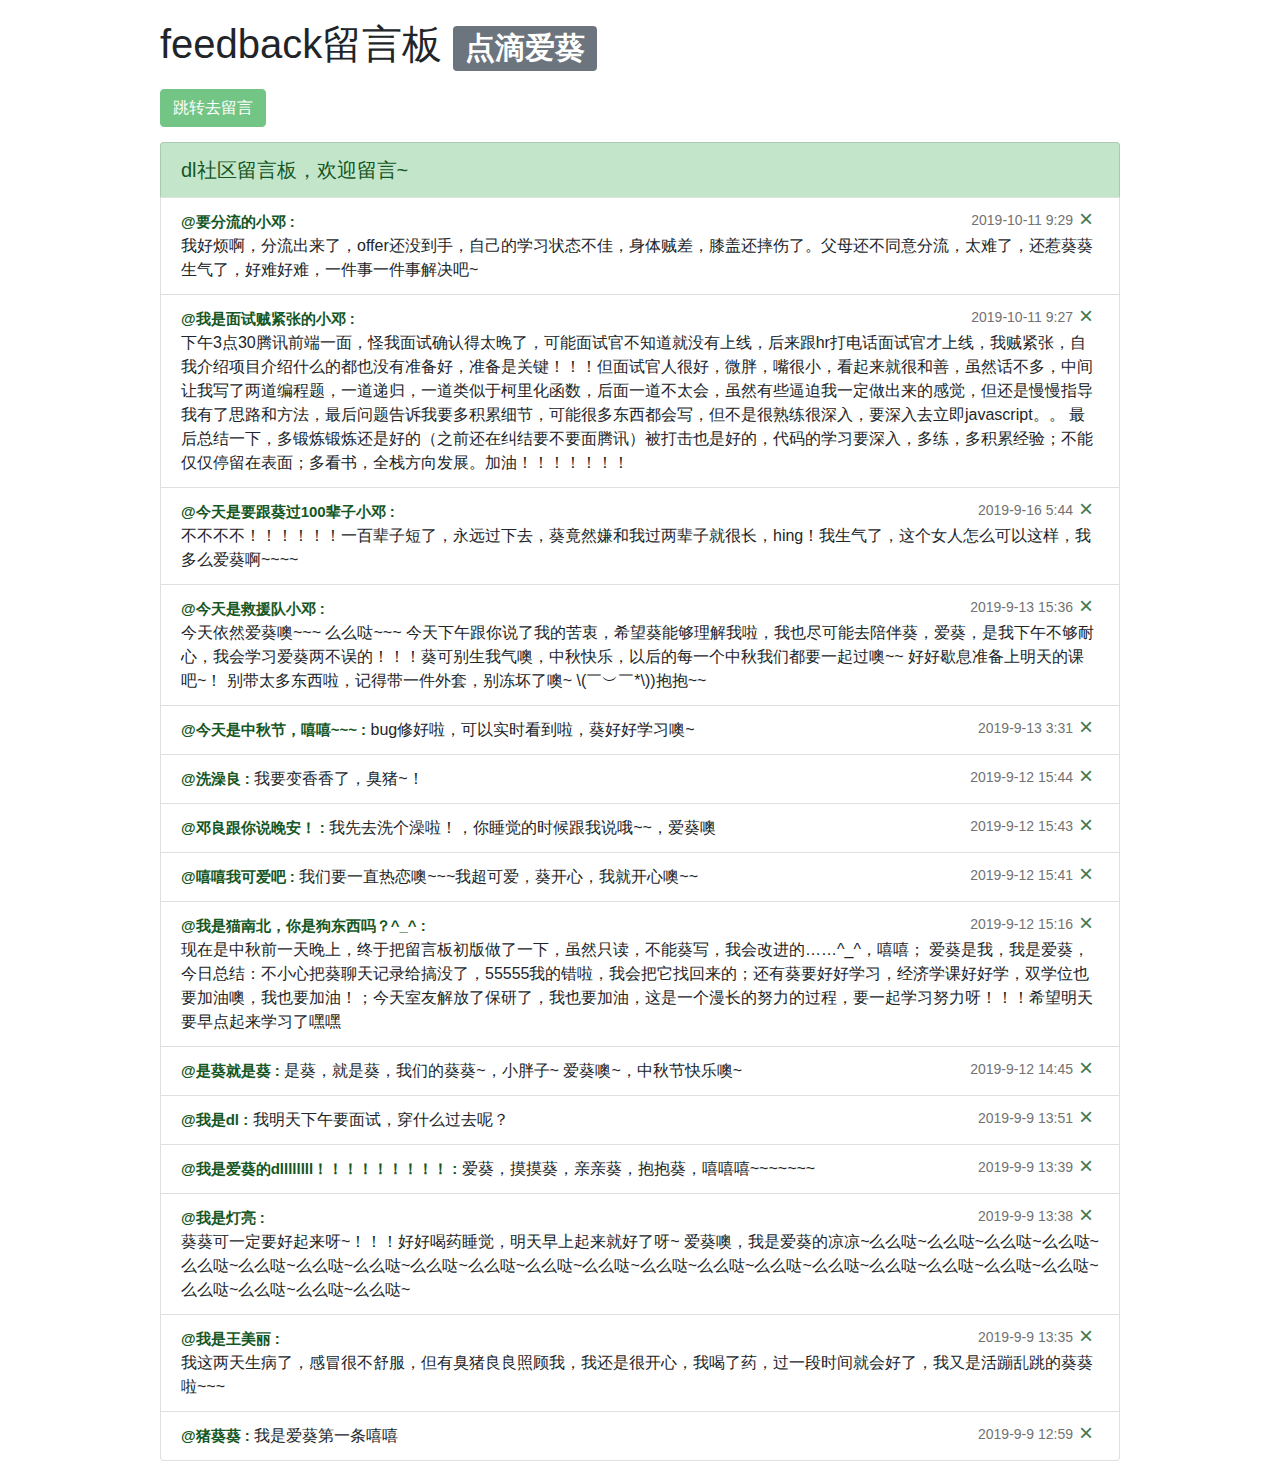
==== commit a9ef6e36: "update" ====
--- a/index.html
+++ b/index.html
@@ -21,6 +21,40 @@
             
             <li class="list-group-item">
                 <div>
+                    <span>@</span><span>要分流的小邓 :</span>
+                </div>
+                <button class="delete" onclick="deleteMsg(this)">×</button>
+                <span class="time" data-time="1570786144077"></span>
+                <div>
+                    我好烦啊，分流出来了，offer还没到手，自己的学习状态不佳，身体贼差，膝盖还摔伤了。父母还不同意分流，太难了，还惹葵葵生气了，好难好难，一件事一件事解决吧~ 
+                </div>
+            </li>
+            
+            <li class="list-group-item">
+                <div>
+                    <span>@</span><span>我是面试贼紧张的小邓 :</span>
+                </div>
+                <button class="delete" onclick="deleteMsg(this)">×</button>
+                <span class="time" data-time="1570786029740"></span>
+                <div>
+                    下午3点30腾讯前端一面，怪我面试确认得太晚了，可能面试官不知道就没有上线，后来跟hr打电话面试官才上线，我贼紧张，自我介绍项目介绍什么的都也没有准备好，准备是关键！！！但面试官人很好，微胖，嘴很小，看起来就很和善，虽然话不多，中间让我写了两道编程题，一道递归，一道类似于柯里化函数，后面一道不太会，虽然有些逼迫我一定做出来的感觉，但还是慢慢指导我有了思路和方法，最后问题告诉我要多积累细节，可能很多东西都会写，但不是很熟练很深入，要深入去立即javascript。。
+最后总结一下，多锻炼锻炼还是好的（之前还在纠结要不要面腾讯）被打击也是好的，代码的学习要深入，多练，多积累经验；不能仅仅停留在表面；多看书，全栈方向发展。加油！！！！！！！
+                </div>
+            </li>
+            
+            <li class="list-group-item">
+                <div>
+                    <span>@</span><span>今天是要跟葵过100辈子小邓 :</span>
+                </div>
+                <button class="delete" onclick="deleteMsg(this)">×</button>
+                <span class="time" data-time="1568612643385"></span>
+                <div>
+                    不不不不！！！！！！一百辈子短了，永远过下去，葵竟然嫌和我过两辈子就很长，hing！我生气了，这个女人怎么可以这样，我多么爱葵啊~~~~
+                </div>
+            </li>
+            
+            <li class="list-group-item">
+                <div>
                     <span>@</span><span>今天是救援队小邓 :</span>
                 </div>
                 <button class="delete" onclick="deleteMsg(this)">×</button>
@@ -168,7 +202,7 @@
             if (now - t.getTime() > 7 * oneDay) {
                 element.innerText = t.getFullYear() + '-' + (t.getMonth() + 1) + '-' + t.getDate() + ' ' + t.getHours() + ':' + t.getMinutes();
             } else if (now - t.getTime() > 3 * oneDay) {
-                element.innerText = '三天前' + ' ' + t.getHours() + ':' + t.getMinutes()
+                element.innerText = Math.floor((now - t.getTime()) / oneDay) + '天前' + ' ' + t.getHours() + ':' + t.getMinutes()
             } else if (now - t.getTime() > 2 * oneDay) {
                 element.innerText = '前天' + ' ' + t.getHours() + ':' + t.getMinutes()
             } else if (now - t.getTime() > oneDay) {
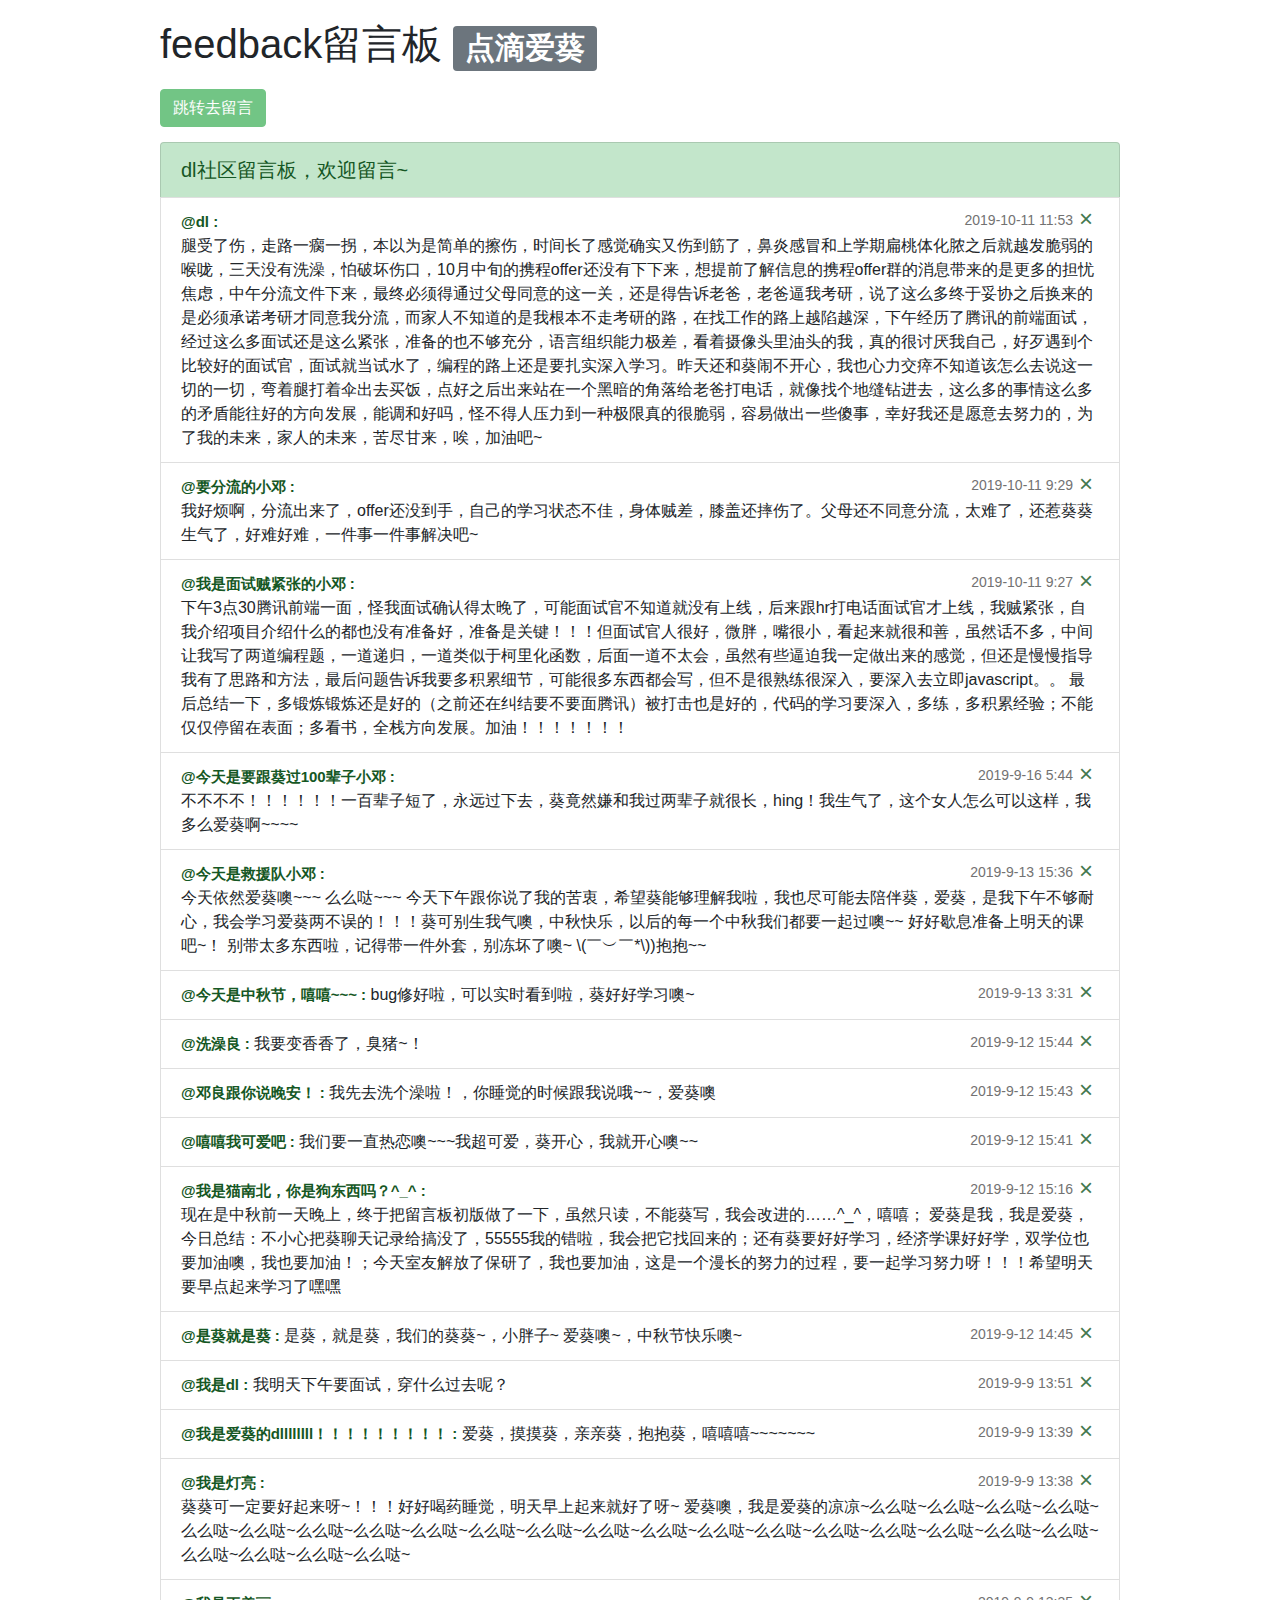
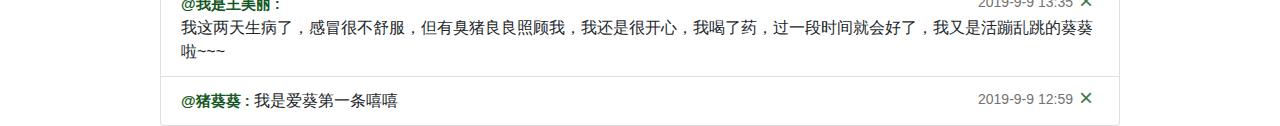
==== commit 3a2c786b: "update" ====
--- a/index.html
+++ b/index.html
@@ -18,6 +18,17 @@
             title="暂时还不能点噢~" disabled>跳转去留言</button>
         <ul class="list-group">
             <li class="list-group-item list-group-item-success">dl社区留言板，欢迎留言~</li>
+            
+            <li class="list-group-item">
+                <div>
+                    <span>@</span><span>dl :</span>
+                </div>
+                <button class="delete" onclick="deleteMsg(this)">×</button>
+                <span class="time" data-time="1570794805492"></span>
+                <div>
+                    腿受了伤，走路一瘸一拐，本以为是简单的擦伤，时间长了感觉确实又伤到筋了，鼻炎感冒和上学期扁桃体化脓之后就越发脆弱的喉咙，三天没有洗澡，怕破坏伤口，10月中旬的携程offer还没有下下来，想提前了解信息的携程offer群的消息带来的是更多的担忧焦虑，中午分流文件下来，最终必须得通过父母同意的这一关，还是得告诉老爸，老爸逼我考研，说了这么多终于妥协之后换来的是必须承诺考研才同意我分流，而家人不知道的是我根本不走考研的路，在找工作的路上越陷越深，下午经历了腾讯的前端面试，经过这么多面试还是这么紧张，准备的也不够充分，语言组织能力极差，看着摄像头里油头的我，真的很讨厌我自己，好歹遇到个比较好的面试官，面试就当试水了，编程的路上还是要扎实深入学习。昨天还和葵闹不开心，我也心力交瘁不知道该怎么去说这一切的一切，弯着腿打着伞出去买饭，点好之后出来站在一个黑暗的角落给老爸打电话，就像找个地缝钻进去，这么多的事情这么多的矛盾能往好的方向发展，能调和好吗，怪不得人压力到一种极限真的很脆弱，容易做出一些傻事，幸好我还是愿意去努力的，为了我的未来，家人的未来，苦尽甘来，唉，加油吧~
+                </div>
+            </li>
             
             <li class="list-group-item">
                 <div>
